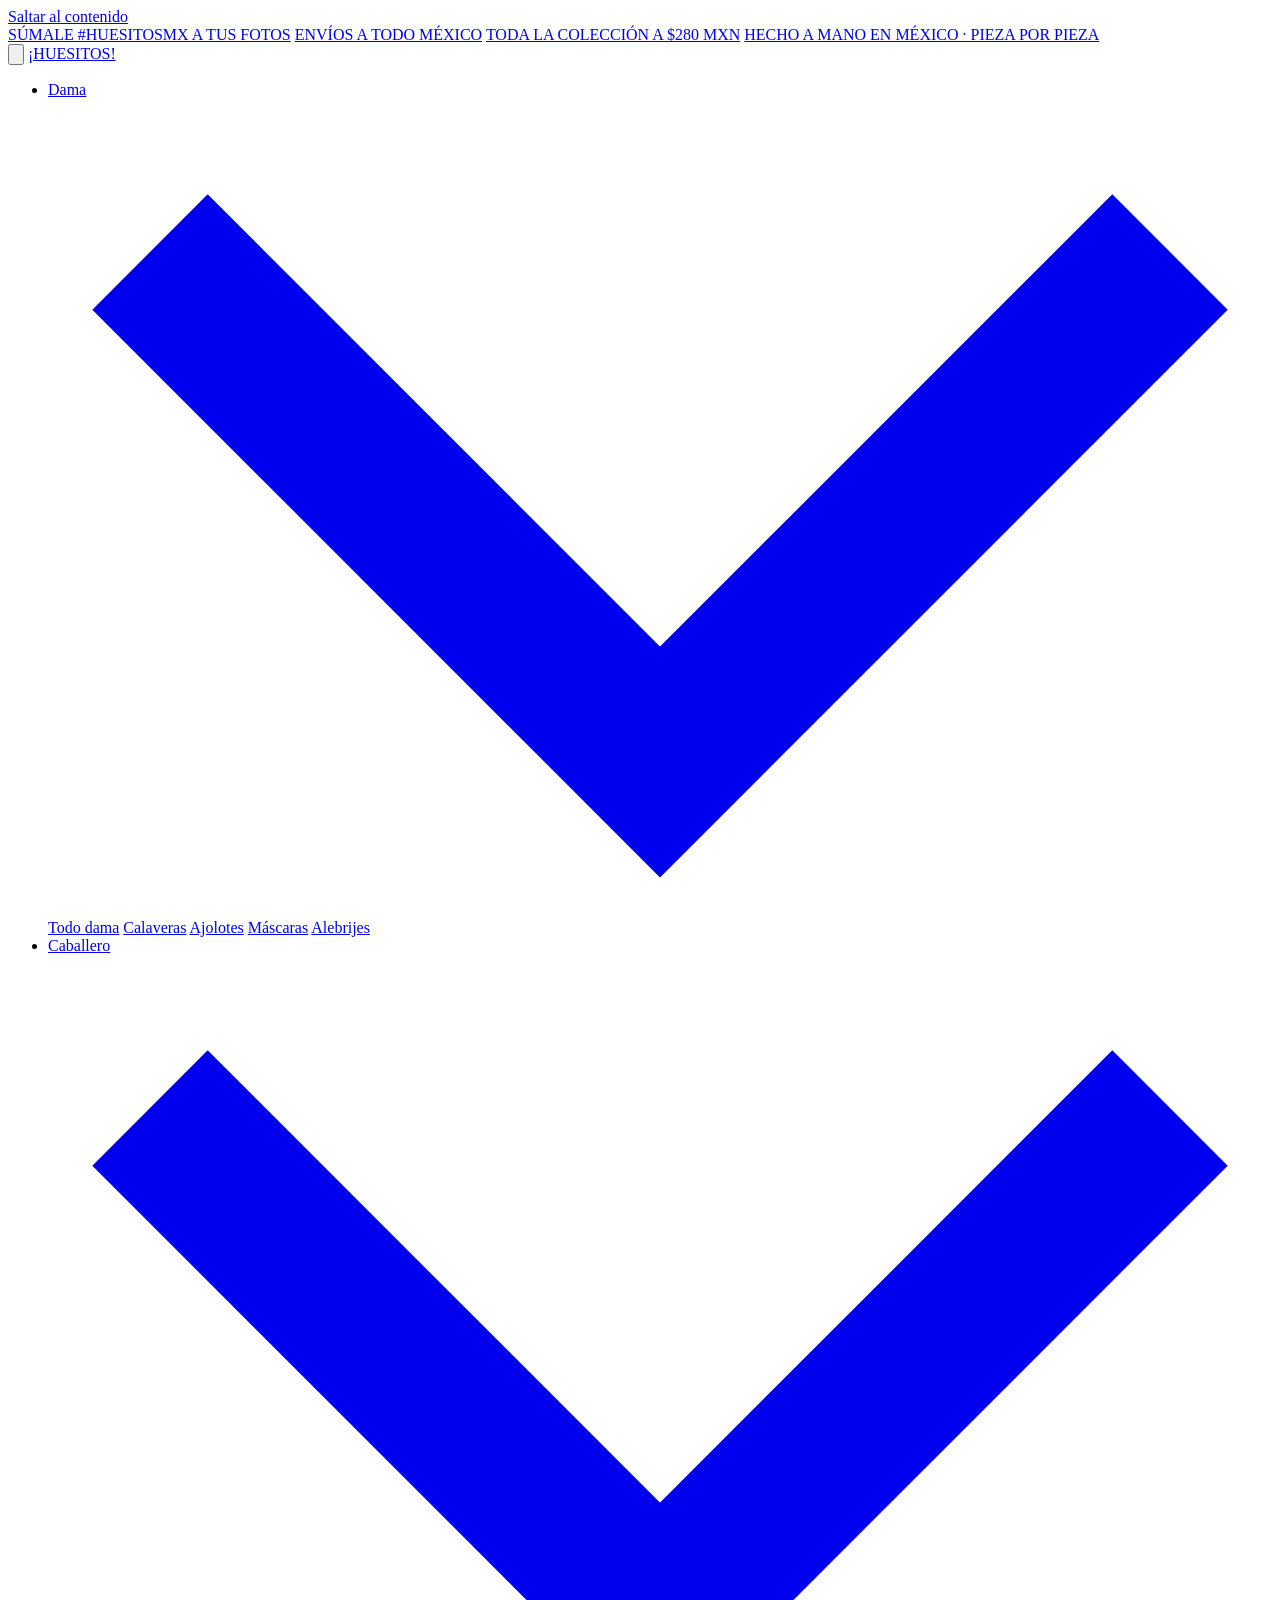
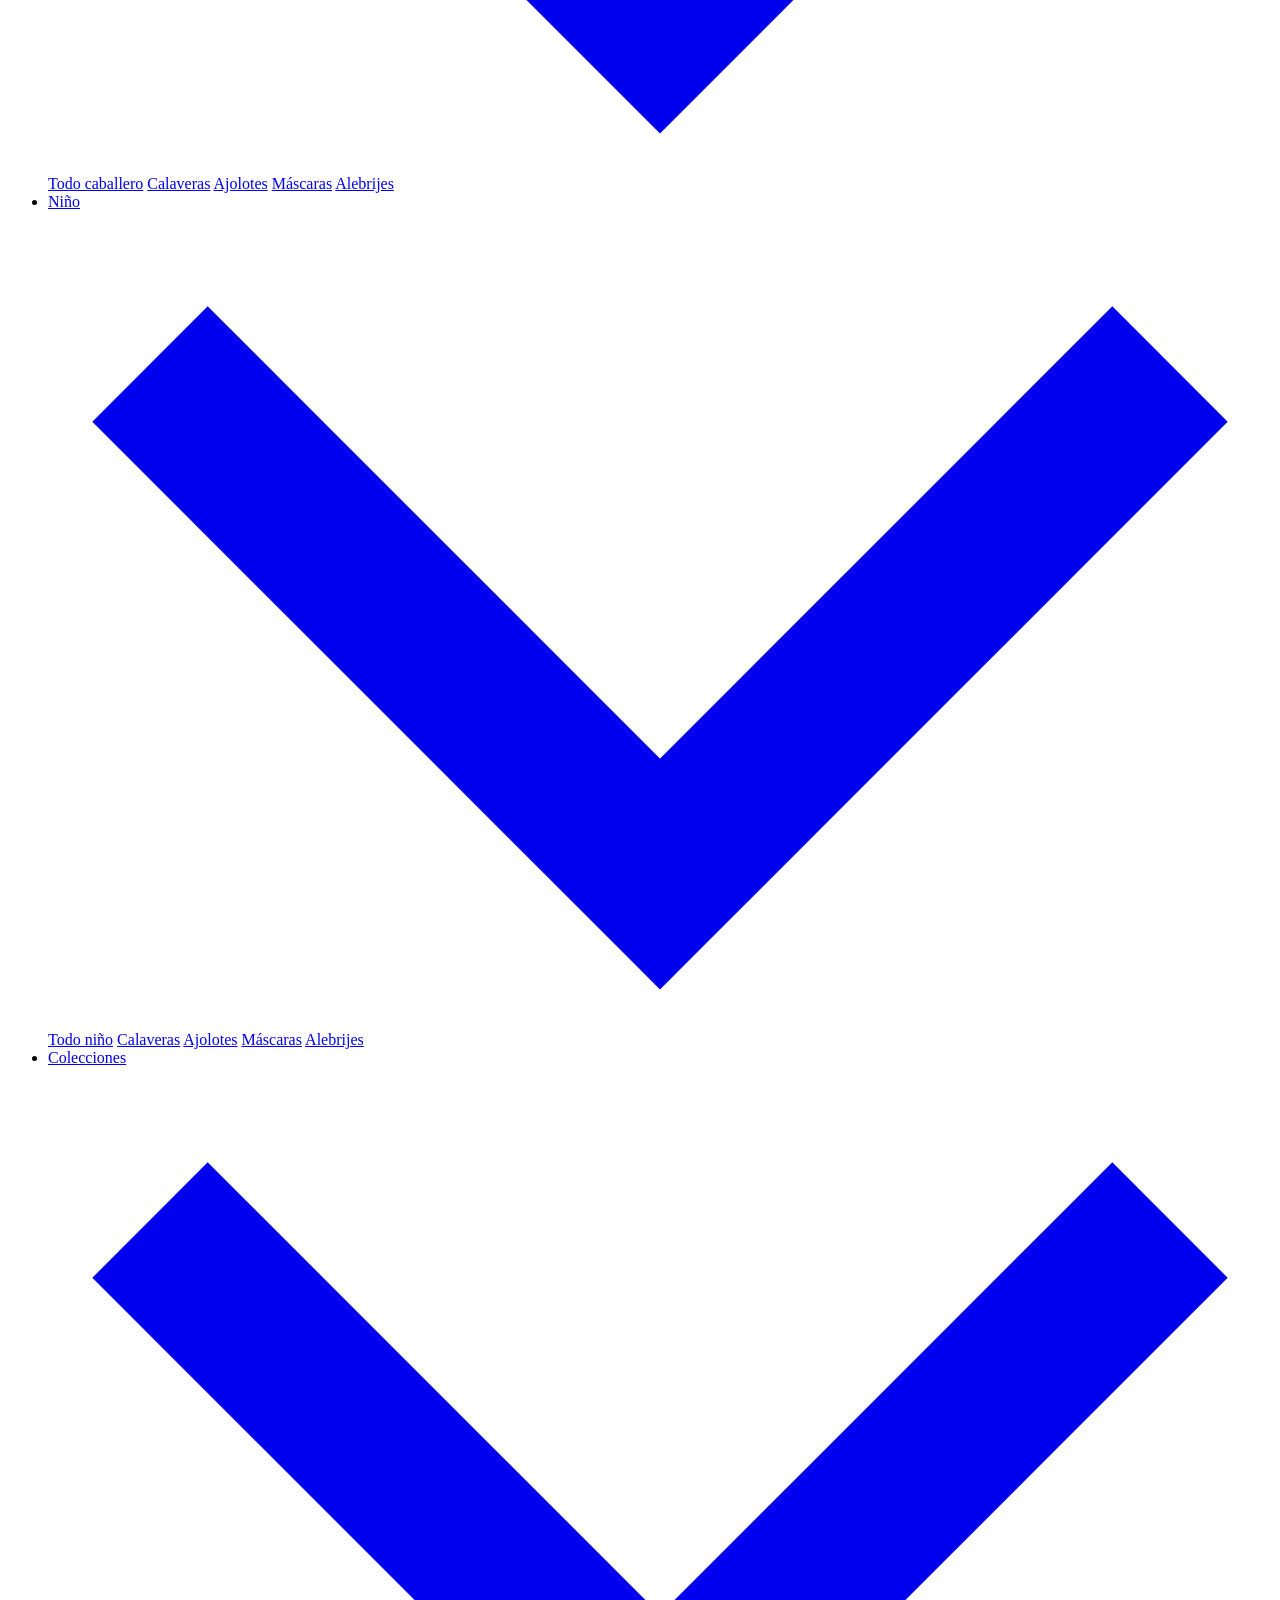
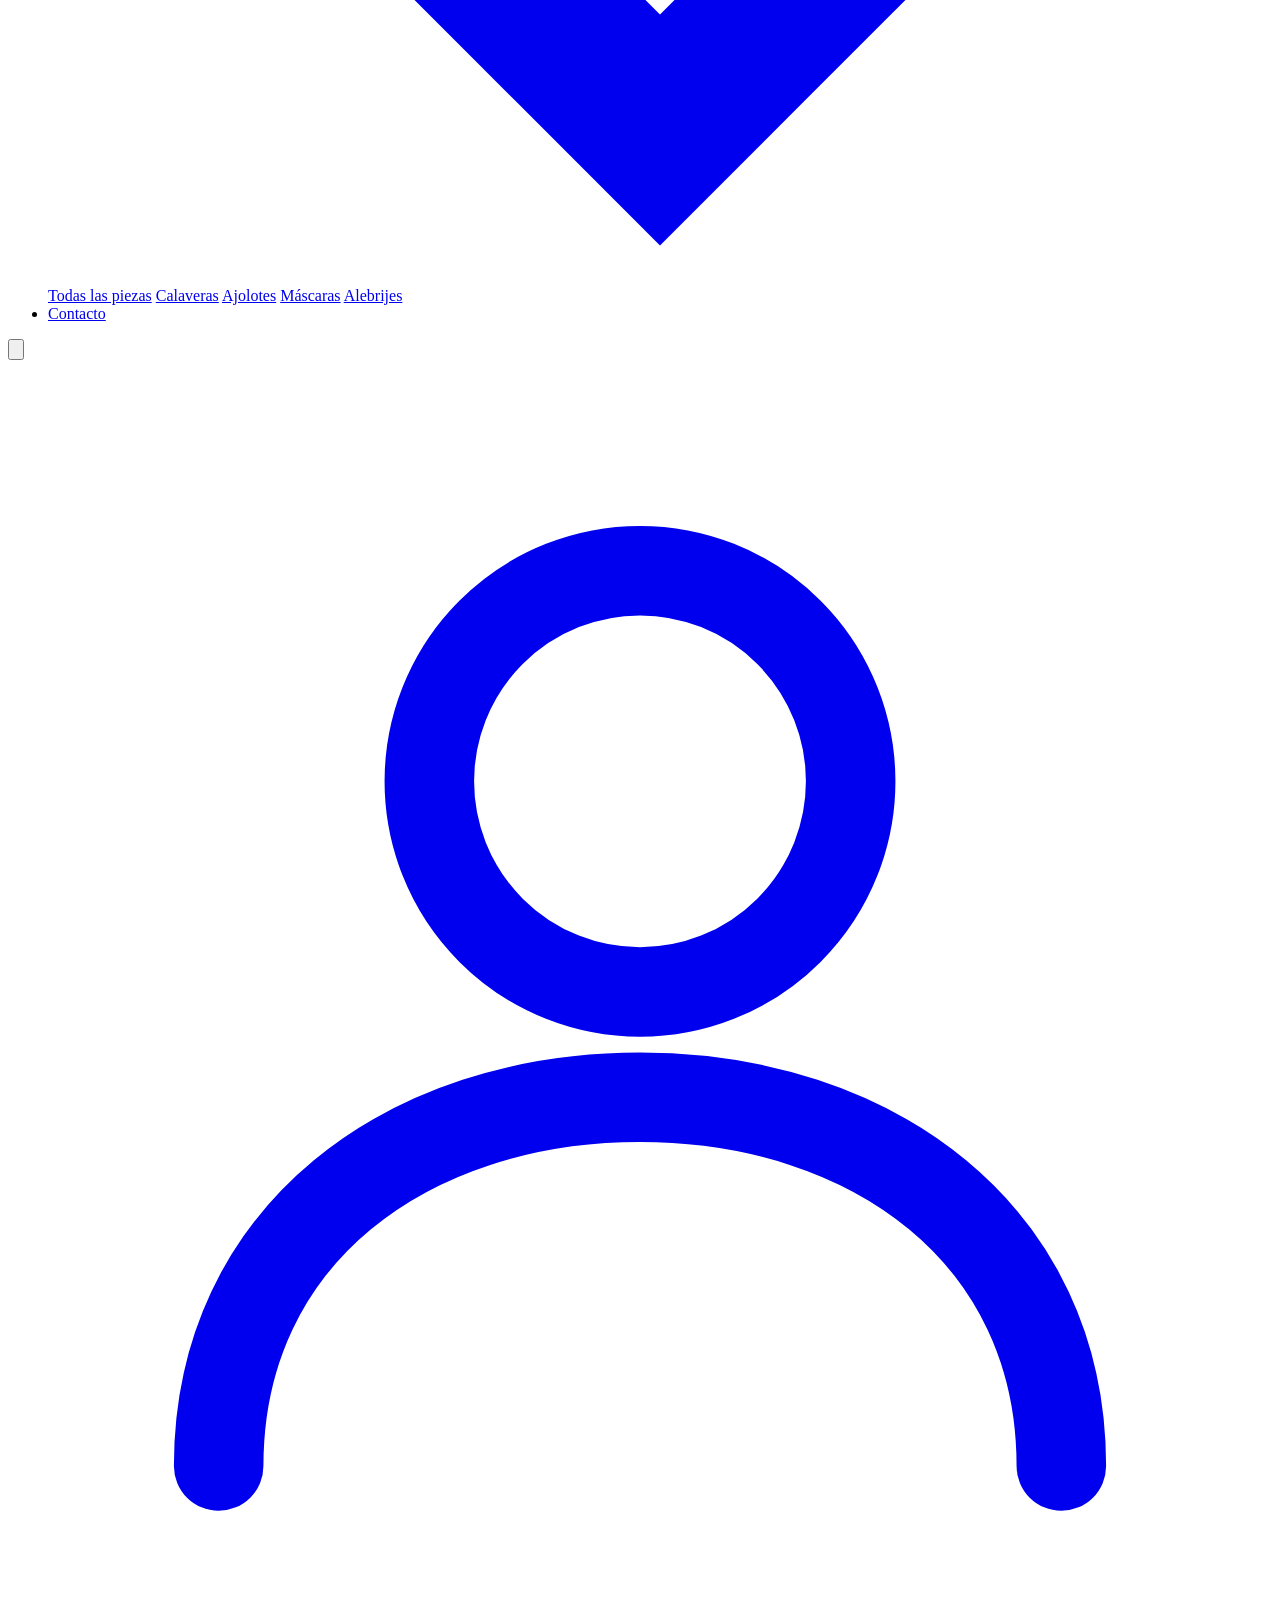
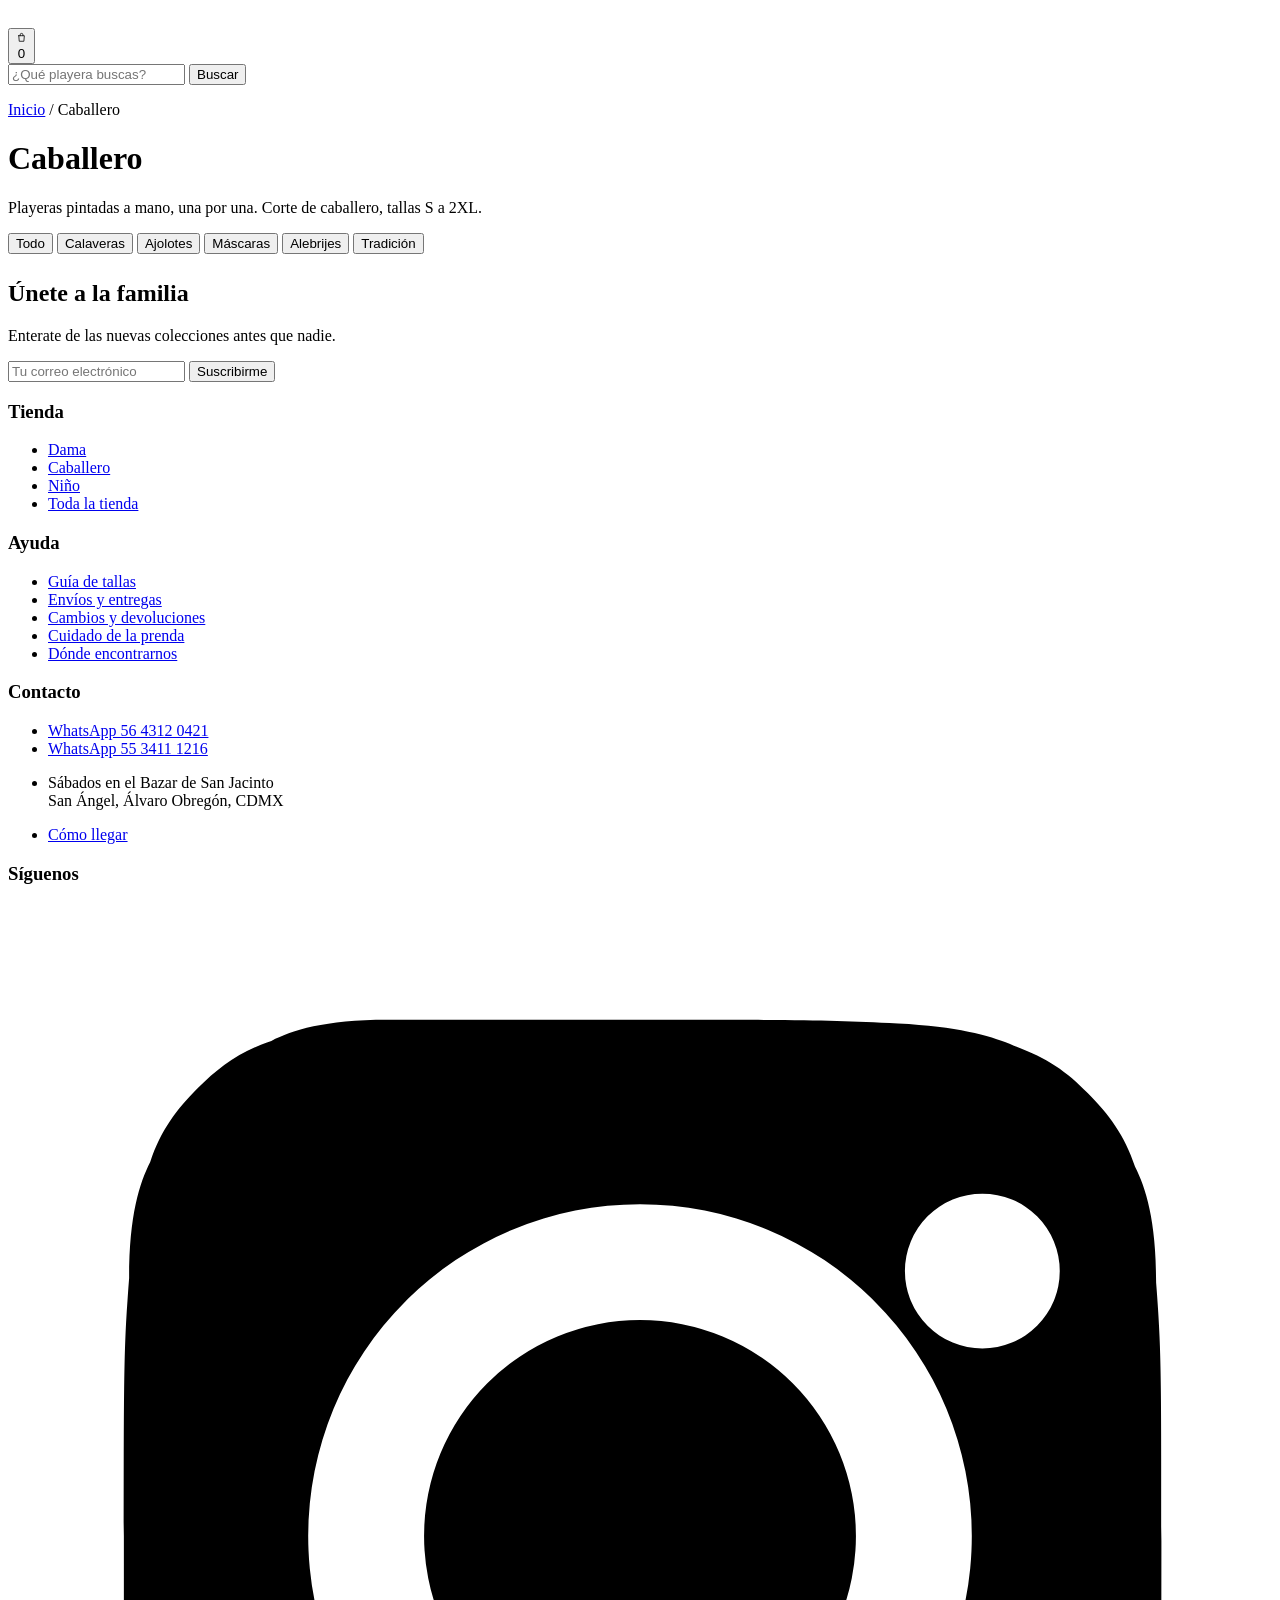
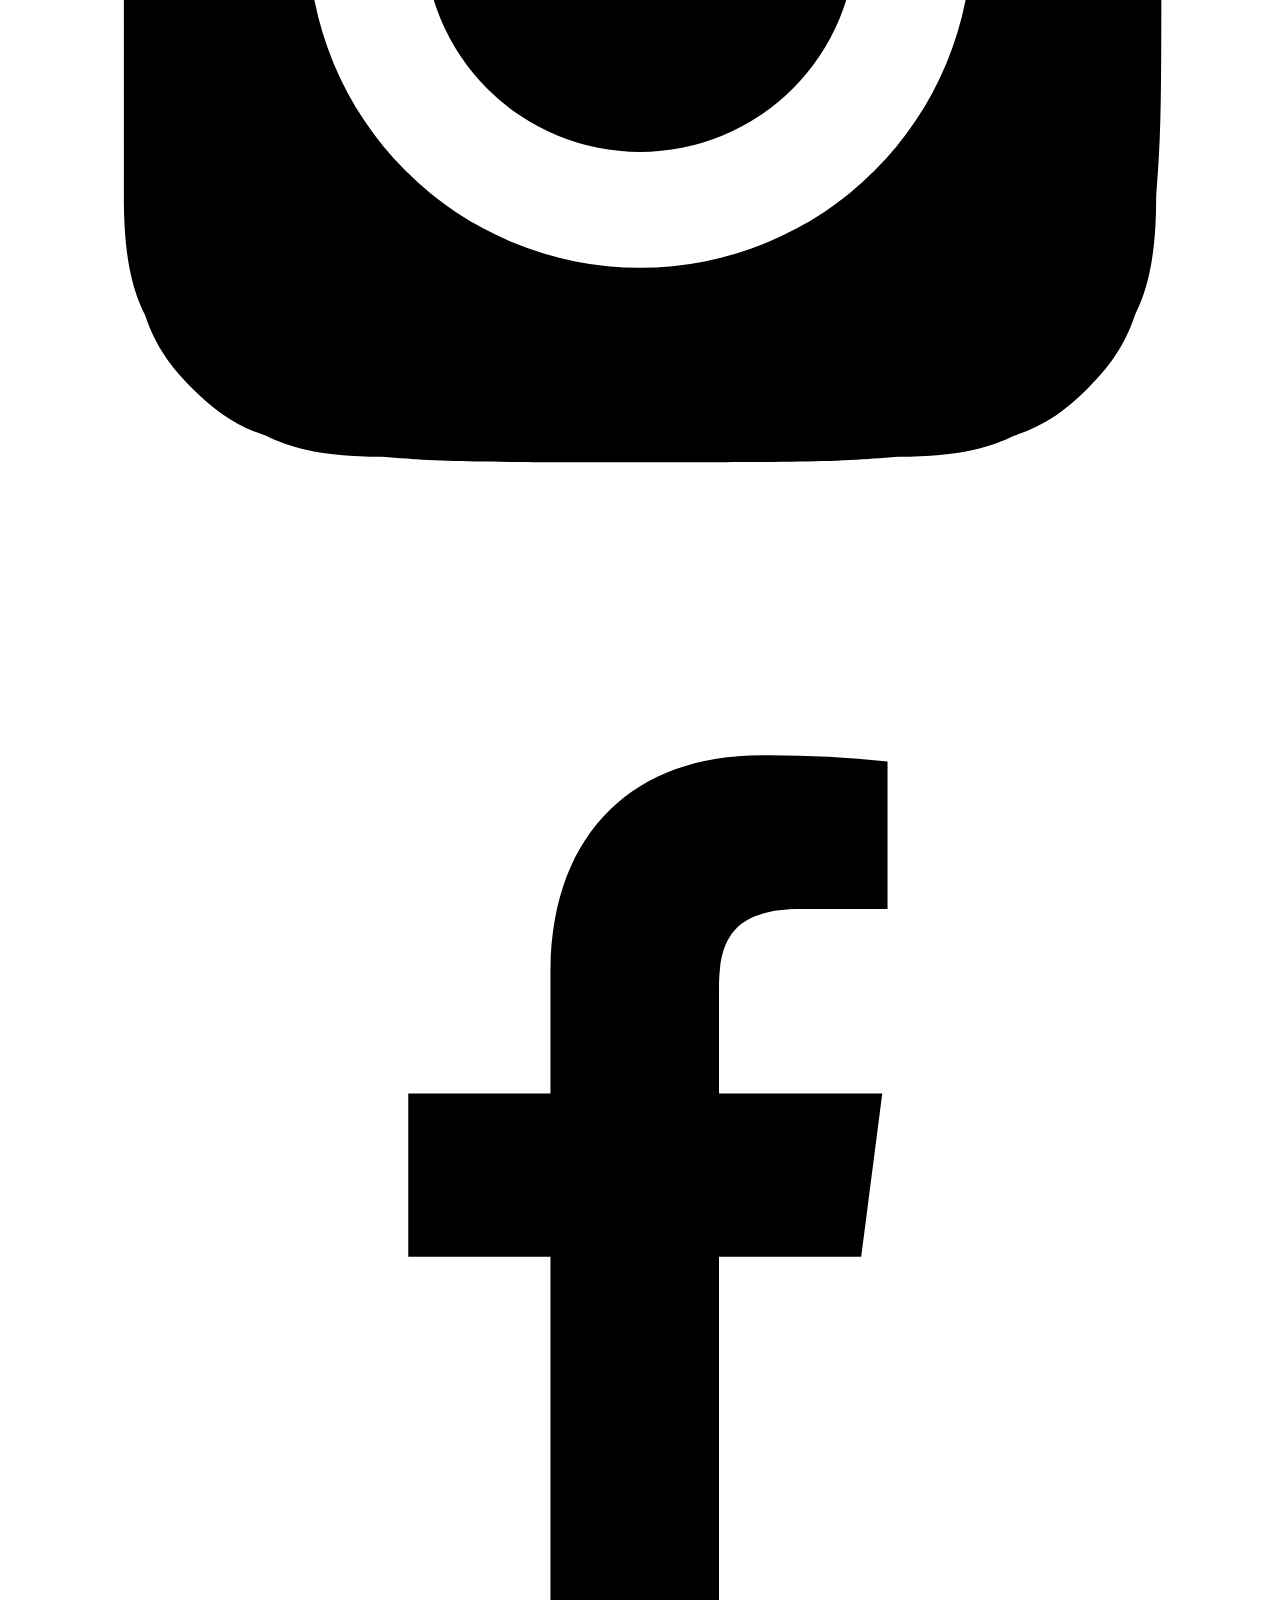
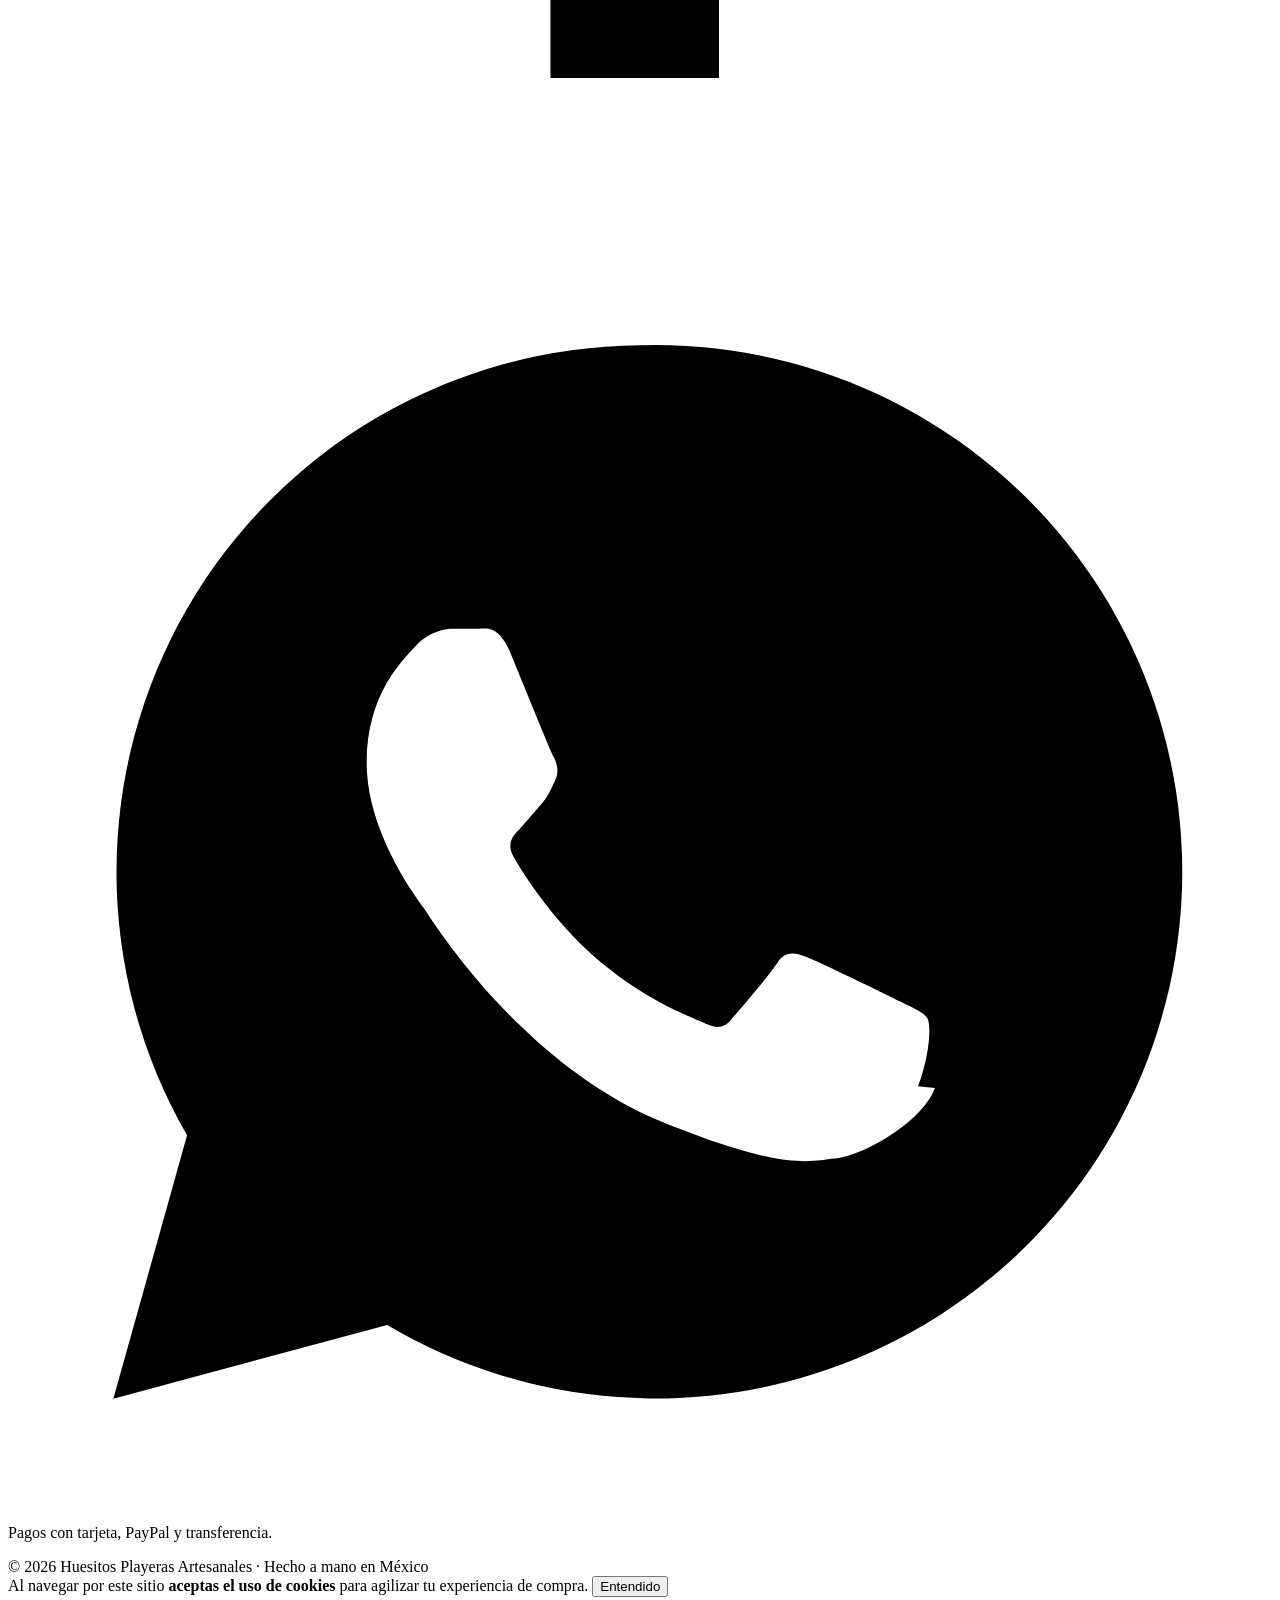
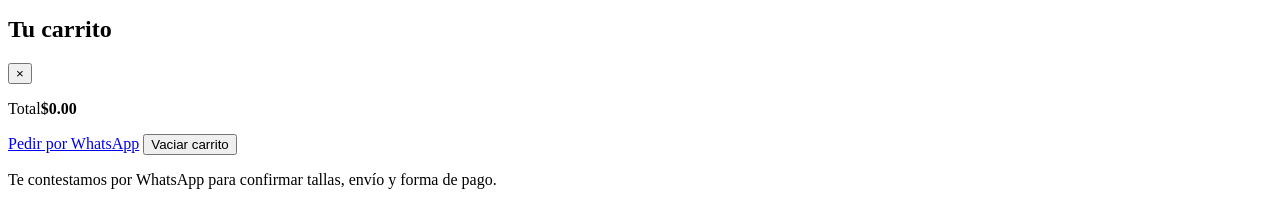
==== caballero.html @ 52241bb6 "Add files via upload" ====
<!DOCTYPE html>
<html lang="es">
<head>
<meta charset="utf-8">
<meta name="viewport" content="width=device-width, initial-scale=1">
<title>Caballero · Huesitos</title>
<meta name="description" content="Playeras artesanales Huesitos para caballero: calaveras, ajolotes, máscaras, alebrijes y tradición mexicana. Hechas a mano, todas a $280.">
<!-- ===================================================================
     OJO: "huesitos.mx" es un dominio de ejemplo. Al publicar el sitio,
     reemplaza huesitos.mx por tu dominio real en las 6 lineas de abajo
     (canonical, og:url y las dos og:image / twitter:image).
     Sin URL absoluta correcta, WhatsApp y Facebook no muestran la
     vista previa al compartir el enlace.
     =================================================================== -->
<link rel="icon" href="assets/favicon.svg" type="image/svg+xml">
<link rel="apple-touch-icon" href="assets/favicon.svg">
<meta name="theme-color" content="#e6007e">
<link rel="canonical" href="https://huesitos.mx/caballero.html">

<meta property="og:type" content="website">
<meta property="og:site_name" content="Huesitos Playeras Artesanales">
<meta property="og:locale" content="es_MX">
<meta property="og:title" content="Caballero | Huesitos">
<meta property="og:description" content="Playeras artesanales de corte caballero. Calaveras, ajolotes, máscaras, alebrijes y tradición mexicana a $280.">
<meta property="og:url" content="https://huesitos.mx/caballero.html">
<meta property="og:image" content="https://huesitos.mx/assets/og.jpg">
<meta property="og:image:width" content="1200">
<meta property="og:image:height" content="630">
<meta property="og:image:alt" content="Playeras artesanales Huesitos">

<meta name="twitter:card" content="summary_large_image">
<meta name="twitter:title" content="Caballero | Huesitos">
<meta name="twitter:description" content="Playeras artesanales de corte caballero. Calaveras, ajolotes, máscaras, alebrijes y tradición mexicana a $280.">
<meta name="twitter:image" content="https://huesitos.mx/assets/og.jpg">

<link rel="preconnect" href="https://fonts.googleapis.com">
<link rel="preconnect" href="https://fonts.gstatic.com" crossorigin>
<link href="https://fonts.googleapis.com/css2?family=Jost:wght@200;300;400;500&family=Titan+One&display=swap" rel="stylesheet">
<link rel="stylesheet" href="styles.css">
</head>
<body>
<a class="saltar" href="#contenido">Saltar al contenido</a>


<!-- ============ SÍMBOLOS SVG ============ -->
<svg width="0" height="0" style="position:absolute" aria-hidden="true">
  <symbol id="tee" viewBox="0 0 300 340">
    <path fill="currentColor" d="M112 18 L58 40 L8 96 L54 142 L74 122 V332 H226 V122 L246 142 L292 96 L242 40 L188 18 C182 46 118 46 112 18 Z"/>
    <path fill="none" stroke="rgba(0,0,0,.22)" stroke-width="2.5" d="M112 18 C118 46 182 46 188 18"/>
    <g transform="translate(150 198) scale(.6)" fill="none" stroke="var(--motivo,#ffffff)" stroke-width="5" stroke-linejoin="round">
      <path d="M0,-95 C52,-95 88,-58 88,-12 C88,16 76,36 60,50 C56,68 46,82 28,88 L-28,88 C-46,82 -56,68 -60,50 C-76,36 -88,16 -88,-12 C-88,-58 -52,-95 0,-95 Z"/>
      <ellipse cx="-36" cy="-16" rx="24" ry="27"/>
      <ellipse cx="36" cy="-16" rx="24" ry="27"/>
      <path d="M0,10 L-11,30 L0,38 L11,30 Z"/>
      <path d="M-34,58 H34 M-20,58 V76 M0,58 V78 M20,58 V76"/>
      <path d="M-58,-52 Q0,-72 58,-52"/>
      <circle cx="0" cy="-62" r="9"/>
      <circle cx="-36" cy="-16" r="10" fill="var(--motivo,#ffffff)" stroke="none"/>
      <circle cx="36" cy="-16" r="10" fill="var(--motivo,#ffffff)" stroke="none"/>
      <circle cx="-62" cy="24" r="6"/>
      <circle cx="62" cy="24" r="6"/>
    </g>
  </symbol>
</svg>

<!-- ============ MARQUESINA ============ -->
<div class="avisos">
  <div class="avisos__pista" id="pista-avisos">
    <a href="https://www.instagram.com/playeras.huesitos/" target="_blank" rel="noopener">SÚMALE #HUESITOSMX A TUS FOTOS</a>
    <a href="index.html#ayuda">ENVÍOS A TODO MÉXICO</a>
    <a href="tienda.html">TODA LA COLECCIÓN A $280 MXN</a>
    <a href="index.html#nosotros">HECHO A MANO EN MÉXICO · PIEZA POR PIEZA</a>
  </div>
</div>

<!-- ============ ENCABEZADO ============ -->
<header class="cabecera" id="cabecera">
  <div class="cabecera__fila">

    <button class="icono hamburguesa" id="btn-menu" aria-label="Abrir menú" aria-expanded="false">
      <svg viewBox="0 0 24 24" fill="none" stroke="currentColor" stroke-width="1.8" stroke-linecap="round">
        <path d="M3 6h18M3 12h18M3 18h18"/>
      </svg>
    </button>

    <a class="logo" href="index.html"><span>¡HUESITOS!</span></a>

    <nav class="nav" id="nav" aria-label="Principal">
      <ul class="nav__lista">

        <li class="nav__item">
          <a class="nav__enlace" href="dama.html">Dama
            <svg class="nav__flecha" viewBox="0 0 12 8" fill="none" stroke="currentColor" stroke-width="1.6"><path d="M1 1.5 6 6.5 11 1.5"/></svg>
          </a>
          <div class="desplegable">
            <a href="dama.html">Todo dama</a>
            <a href="dama.html#calaveras">Calaveras</a>
            <a href="dama.html#ajolotes">Ajolotes</a>
            <a href="dama.html#mascaras">Máscaras</a>
            <a href="dama.html#alebrijes">Alebrijes</a>
          </div>
        </li>

        <li class="nav__item">
          <a class="nav__enlace activo" href="caballero.html">Caballero
            <svg class="nav__flecha" viewBox="0 0 12 8" fill="none" stroke="currentColor" stroke-width="1.6"><path d="M1 1.5 6 6.5 11 1.5"/></svg>
          </a>
          <div class="desplegable">
            <a href="caballero.html">Todo caballero</a>
            <a href="caballero.html#calaveras">Calaveras</a>
            <a href="caballero.html#ajolotes">Ajolotes</a>
            <a href="caballero.html#mascaras">Máscaras</a>
            <a href="caballero.html#alebrijes">Alebrijes</a>
          </div>
        </li>

        <li class="nav__item">
          <a class="nav__enlace" href="nino.html">Niño
            <svg class="nav__flecha" viewBox="0 0 12 8" fill="none" stroke="currentColor" stroke-width="1.6"><path d="M1 1.5 6 6.5 11 1.5"/></svg>
          </a>
          <div class="desplegable">
            <a href="nino.html">Todo niño</a>
            <a href="nino.html#calaveras">Calaveras</a>
            <a href="nino.html#ajolotes">Ajolotes</a>
            <a href="nino.html#mascaras">Máscaras</a>
            <a href="nino.html#alebrijes">Alebrijes</a>
          </div>
        </li>

        <li class="nav__item">
          <a class="nav__enlace" href="index.html#colecciones">Colecciones
            <svg class="nav__flecha" viewBox="0 0 12 8" fill="none" stroke="currentColor" stroke-width="1.6"><path d="M1 1.5 6 6.5 11 1.5"/></svg>
          </a>
          <div class="desplegable">
            <a href="tienda.html">Todas las piezas</a>
            <a href="index.html#calaveras">Calaveras</a>
            <a href="index.html#ajolotes">Ajolotes</a>
            <a href="index.html#mascaras">Máscaras</a>
            <a href="index.html#alebrijes">Alebrijes</a>
          </div>
        </li>

        <li class="nav__item">
          <a class="nav__enlace" href="index.html#nosotros">Contacto</a>
        </li>

      </ul>

    </nav>

    <div class="utilidades">
      <button class="icono" id="btn-buscar" aria-label="Buscar" aria-expanded="false">
        <svg viewBox="0 0 24 24" fill="none" stroke="currentColor" stroke-width="1.7" stroke-linecap="round">
          <circle cx="11" cy="11" r="7"/><path d="M16.5 16.5 21 21"/>
        </svg>
      </button>
      <a class="icono" href="index.html#nosotros" aria-label="Contacto y atención">
        <svg viewBox="0 0 24 24" fill="none" stroke="currentColor" stroke-width="1.7" stroke-linecap="round">
          <circle cx="12" cy="8" r="4"/><path d="M4 21c0-4.4 3.6-7 8-7s8 2.6 8 7"/>
        </svg>
      </a>
      <button class="icono" id="btn-carrito" aria-label="Carrito">
        <svg viewBox="0 0 24 24" fill="none" stroke="currentColor" stroke-width="1.7" stroke-linecap="round" stroke-linejoin="round">
          <path d="M6 8h12l-1 12H7L6 8Z"/><path d="M9 8V6a3 3 0 0 1 6 0v2"/>
        </svg>
        <span class="contador" id="contador-carrito">0</span>
      </button>
    </div>

  </div>

  <div class="buscador" id="caja-buscar">
    <form onsubmit="return false">
      <input type="search" placeholder="¿Qué playera buscas?" aria-label="Buscar productos">
      <button class="boton boton--linea" type="submit">Buscar</button>
    </form>
    <div class="resultados" id="resultados" aria-live="polite" aria-atomic="false"></div>
  </div>
</header>
<span id="contenido" tabindex="-1"></span>
<noscript>
  <p class="aviso-js">
    Tu navegador tiene JavaScript desactivado, así que el catálogo no puede mostrarse.
    Actívalo para ver las piezas y los precios, o escríbenos por WhatsApp al
    <a href="https://wa.me/525643120421">56 4312 0421</a> y te mandamos las fotos.
    Todas nuestras playeras cuestan $280.
  </p>
</noscript>


<!-- ============ CABECERA DE CATEGORÍA ============ -->
<div class="encabezado-cat">
  <p class="migas"><a href="index.html">Inicio</a> / Caballero</p>
  <h1>Caballero</h1>
  <p>Playeras pintadas a mano, una por una. Corte de caballero, tallas S a 2XL.</p>
</div>

<div class="pestanas" role="tablist" aria-label="Filtrar colección">
  <button class="pestana pestana-cat" role="tab" aria-selected="true"  data-coleccion="todo">Todo</button>
  <button class="pestana pestana-cat" role="tab" aria-selected="false" data-coleccion="calaveras">Calaveras</button>
  <button class="pestana pestana-cat" role="tab" aria-selected="false" data-coleccion="ajolotes">Ajolotes</button>
  <button class="pestana pestana-cat" role="tab" aria-selected="false" data-coleccion="mascaras">Máscaras</button>
  <button class="pestana pestana-cat" role="tab" aria-selected="false" data-coleccion="alebrijes">Alebrijes</button>
  <button class="pestana pestana-cat" role="tab" aria-selected="false" data-coleccion="tradicion">Tradición</button>
</div>

<p class="migas centrado" id="cuenta-productos" style="margin:26px 0 0"></p>

<div class="rejilla" id="rejilla-categoria" data-seccion="caballero"></div>

<!-- ============ PIE ============ -->
<footer class="pie">

  <div class="pie__boletin">
    <h2>Únete a la familia</h2>
    <p>Enterate de las nuevas colecciones antes que nadie.</p>
    <form onsubmit="return false">
      <input type="email" placeholder="Tu correo electrónico" aria-label="Tu correo electrónico" required>
      <button class="boton" type="submit">Suscribirme</button>
    </form>
  </div>

  <div class="pie__columnas">
    <div>
      <h3>Tienda</h3>
      <ul>
        <li><a href="dama.html">Dama</a></li>
        <li><a href="caballero.html">Caballero</a></li>
        <li><a href="nino.html">Niño</a></li>
        <li><a href="tienda.html">Toda la tienda</a></li>
      </ul>
    </div>
    <div>
      <h3>Ayuda</h3>
      <ul>
        <li><a href="index.html#ayuda">Guía de tallas</a></li>
        <li><a href="index.html#ayuda">Envíos y entregas</a></li>
        <li><a href="index.html#ayuda">Cambios y devoluciones</a></li>
        <li><a href="index.html#ayuda">Cuidado de la prenda</a></li>
        <li><a href="index.html#donde">Dónde encontrarnos</a></li>
      </ul>
    </div>
    <div>
      <h3>Contacto</h3>
      <ul>
        <li><a href="https://wa.me/525643120421" target="_blank" rel="noopener">WhatsApp 56 4312 0421</a></li>
        <li><a href="https://wa.me/525534111216" target="_blank" rel="noopener">WhatsApp 55 3411 1216</a></li>
        <li><p>Sábados en el Bazar de San Jacinto<br>San Ángel, Álvaro Obregón, CDMX</p></li>
        <li><a href="https://www.google.com/maps/search/?api=1&amp;query=Bazar%20S%C3%A1bado%2C%20Plaza%20San%20Jacinto%2C%20San%20%C3%81ngel%2C%20%C3%81lvaro%20Obreg%C3%B3n%2C%20CDMX" target="_blank" rel="noopener">Cómo llegar</a></li>
      </ul>
    </div>
    <div>
      <h3>Síguenos</h3>
      <div class="redes">
        <a href="https://www.instagram.com/playeras.huesitos/" target="_blank" rel="noopener" aria-label="Instagram">
          <svg viewBox="0 0 24 24"><path d="M12 2.2c3.2 0 3.6 0 4.9.07 1.2.06 1.8.25 2.2.42.6.22 1 .48 1.4.9.4.4.7.8.9 1.4.2.4.4 1 .4 2.2.1 1.3.1 1.7.1 4.9s0 3.6-.1 4.9c0 1.2-.2 1.8-.4 2.2-.2.6-.5 1-.9 1.4-.4.4-.8.7-1.4.9-.4.2-1 .4-2.2.4-1.3.1-1.7.1-4.9.1s-3.6 0-4.9-.1c-1.2 0-1.8-.2-2.2-.4-.6-.2-1-.5-1.4-.9-.4-.4-.7-.8-.9-1.4-.2-.4-.4-1-.4-2.2C2.2 15.6 2.2 15.2 2.2 12s0-3.6.1-4.9c0-1.2.2-1.8.4-2.2.2-.6.5-1 .9-1.4.4-.4.8-.7 1.4-.9.4-.2 1-.4 2.2-.4C8.4 2.2 8.8 2.2 12 2.2Zm0 3.5A6.3 6.3 0 1 0 18.3 12 6.3 6.3 0 0 0 12 5.7Zm0 10.4A4.1 4.1 0 1 1 16.1 12 4.1 4.1 0 0 1 12 16.1Zm6.5-10.6a1.47 1.47 0 1 0 1.47 1.47A1.47 1.47 0 0 0 18.5 5.5Z"/></svg>
        </a>
        <a href="https://www.facebook.com/search/top?q=huesitos%20playeras%20artesanales" target="_blank" rel="noopener" aria-label="Facebook">
          <svg viewBox="0 0 24 24"><path d="M13.5 21v-8h2.7l.4-3.1h-3.1V7.9c0-.9.25-1.5 1.55-1.5H16.7V3.6a21 21 0 0 0-2.4-.12c-2.4 0-4 1.46-4 4.14V9.9H7.6V13h2.7v8Z"/></svg>
        </a>
        <a href="https://wa.me/525643120421" target="_blank" rel="noopener" aria-label="WhatsApp">
          <svg viewBox="0 0 24 24"><path d="M12 2a10 10 0 0 0-8.6 15L2 22l5.2-1.4A10 10 0 1 0 12 2Zm5.6 14.1c-.24.66-1.4 1.3-1.9 1.34-.5.05-.96.24-3.24-.68-2.73-1.1-4.44-3.9-4.57-4.08-.13-.18-1.08-1.44-1.08-2.75 0-1.3.68-1.95.93-2.22.24-.26.53-.33.7-.33h.5c.16 0 .38-.06.6.46.22.53.75 1.84.82 1.97.07.13.11.29.02.47-.09.18-.13.29-.26.44l-.4.46c-.13.13-.27.28-.11.55.15.26.68 1.12 1.46 1.82 1 .89 1.85 1.17 2.11 1.3.26.14.42.12.57-.07.16-.18.66-.77.84-1.03.17-.27.35-.22.58-.13.24.09 1.53.72 1.79.85.26.13.43.2.5.31.06.11.06.63-.18 1.29Z"/></svg>
        </a>
      </div>
      <p style="margin-top:16px">Pagos con tarjeta, PayPal y transferencia.</p>
    </div>
  </div>

  <div class="pie__legal">© 2026 Huesitos Playeras Artesanales · Hecho a mano en México</div>
</footer>

<!-- ============ COOKIES ============ -->
<div class="cookies" id="cookies">
  <span>Al navegar por este sitio <b>aceptas el uso de cookies</b> para agilizar tu experiencia de compra.</span>
  <button class="boton boton--linea" id="btn-cookies">Entendido</button>
</div>

<!-- ============ CARRITO ============ -->
<div class="carrito-fondo" id="carrito-fondo"></div>

<aside class="carrito" id="carrito" role="dialog" aria-modal="true" aria-hidden="true" aria-label="Tu carrito">
  <div class="carrito__cabeza">
    <h2>Tu carrito</h2>
    <button class="carrito__cerrar" id="carrito-cerrar" type="button" aria-label="Cerrar carrito">&times;</button>
  </div>

  <div class="carrito__lista" id="carrito-lista"></div>

  <div class="carrito__pie">
    <p class="carrito__total"><span>Total</span><b id="carrito-total">$0.00</b></p>
    <a class="boton" id="carrito-whatsapp" href="#" target="_blank" rel="noopener">Pedir por WhatsApp</a>
    <button class="boton boton--linea" id="carrito-vaciar" type="button">Vaciar carrito</button>
    <p class="carrito__nota">Te contestamos por WhatsApp para confirmar tallas, envío y forma de pago.</p>
  </div>
</aside>

<script src="script.js"></script>
</body>
</html>
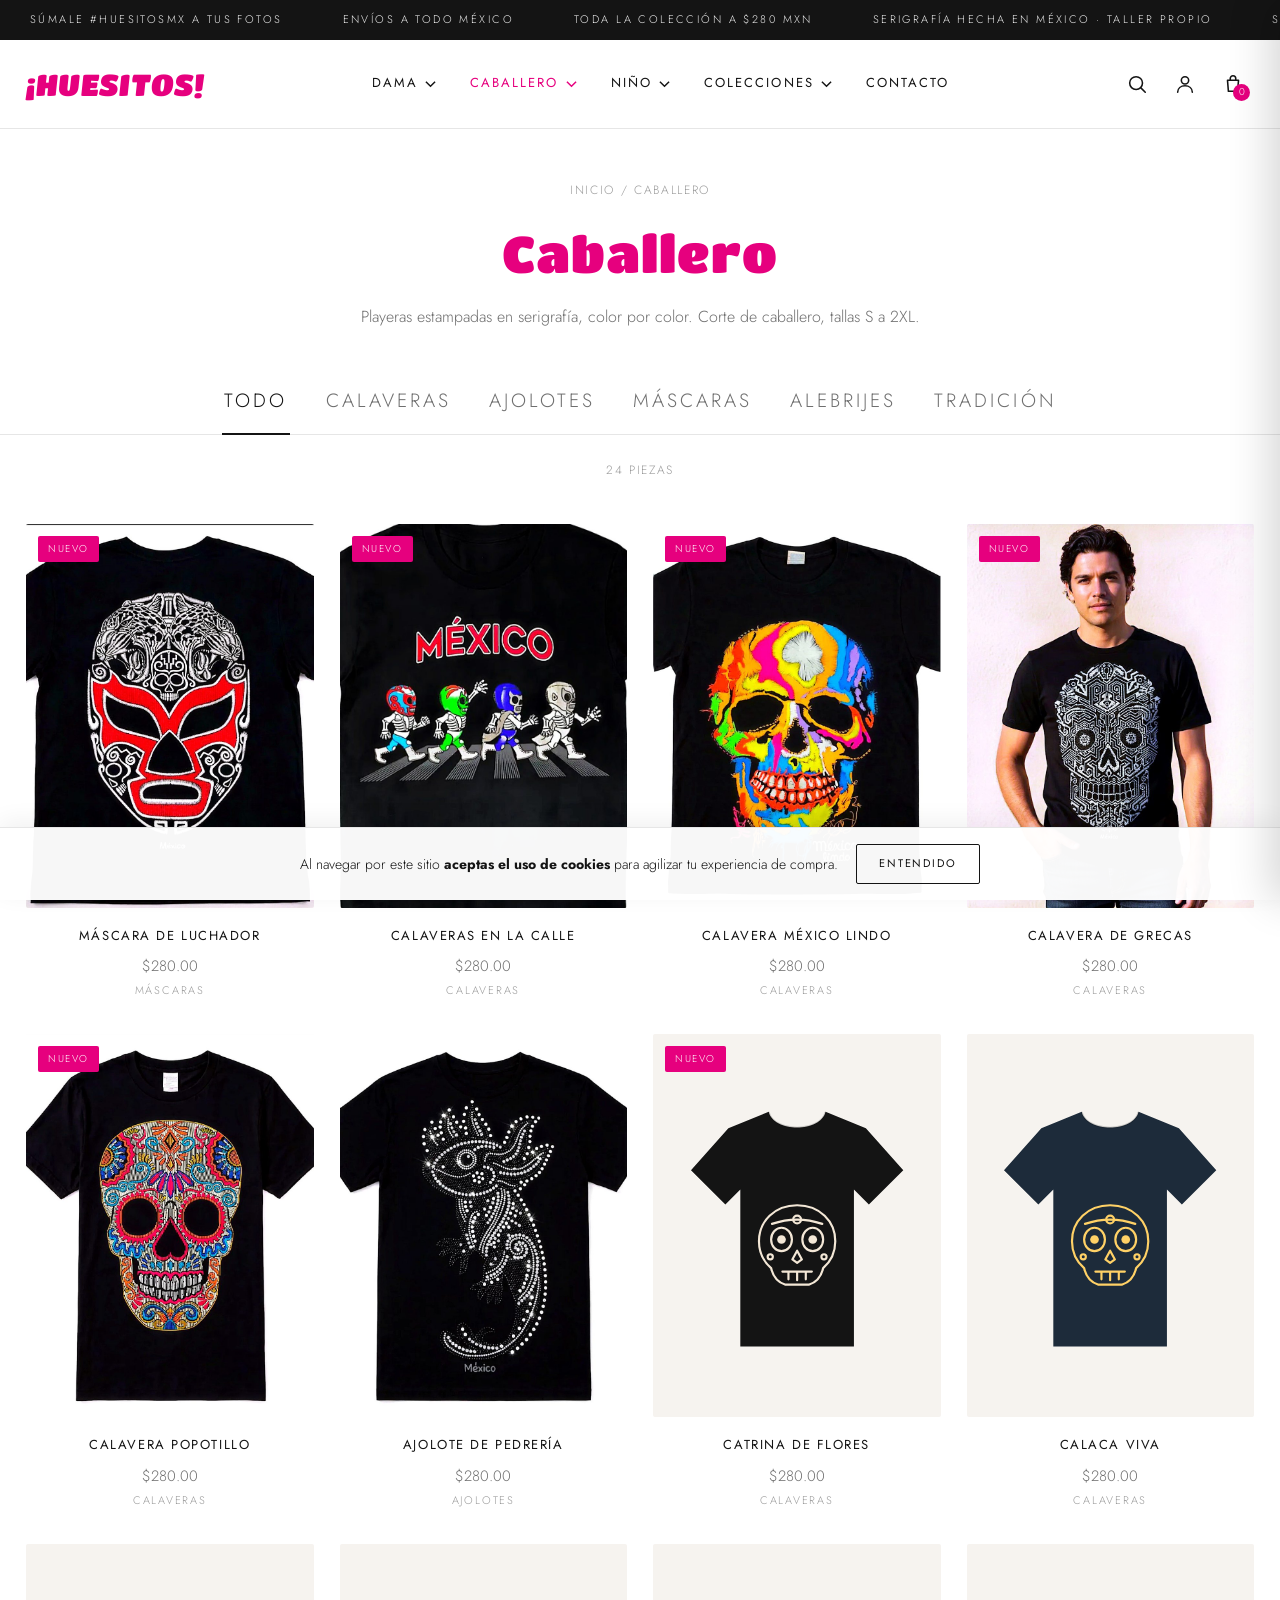
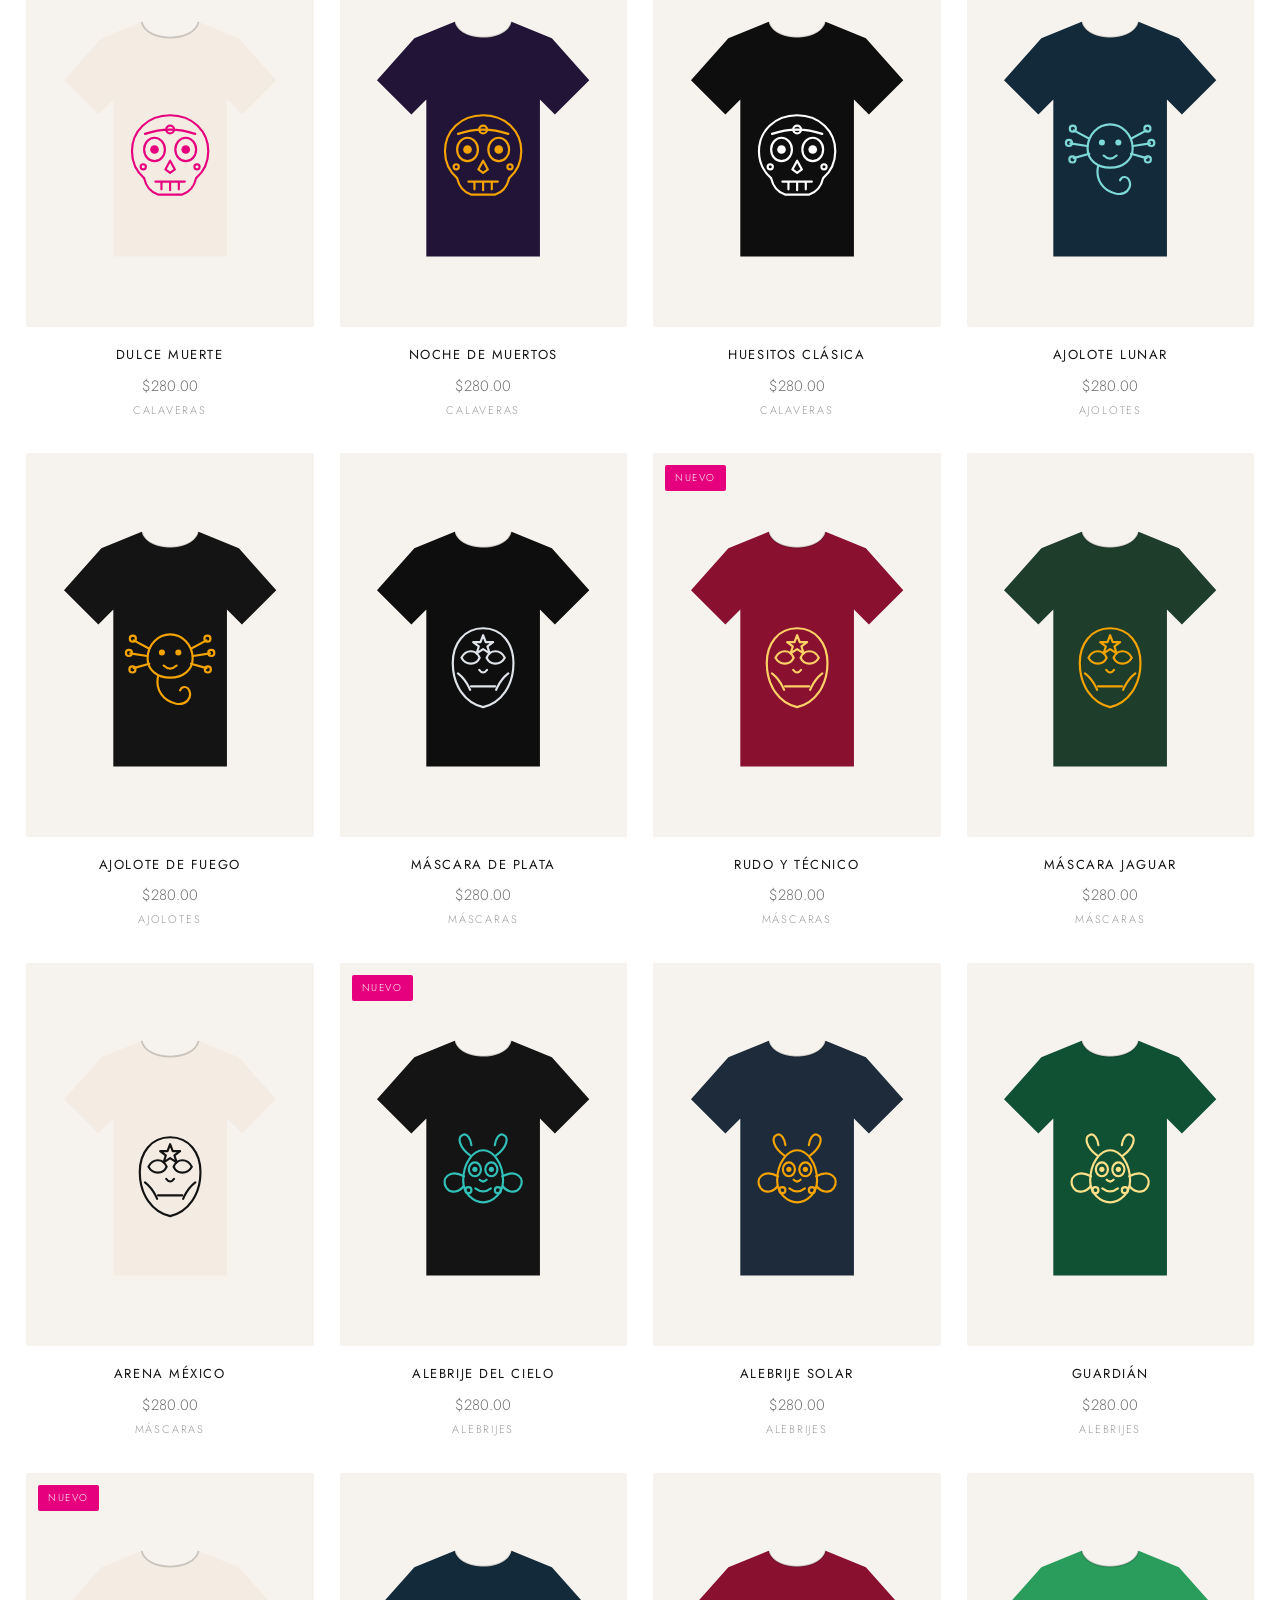
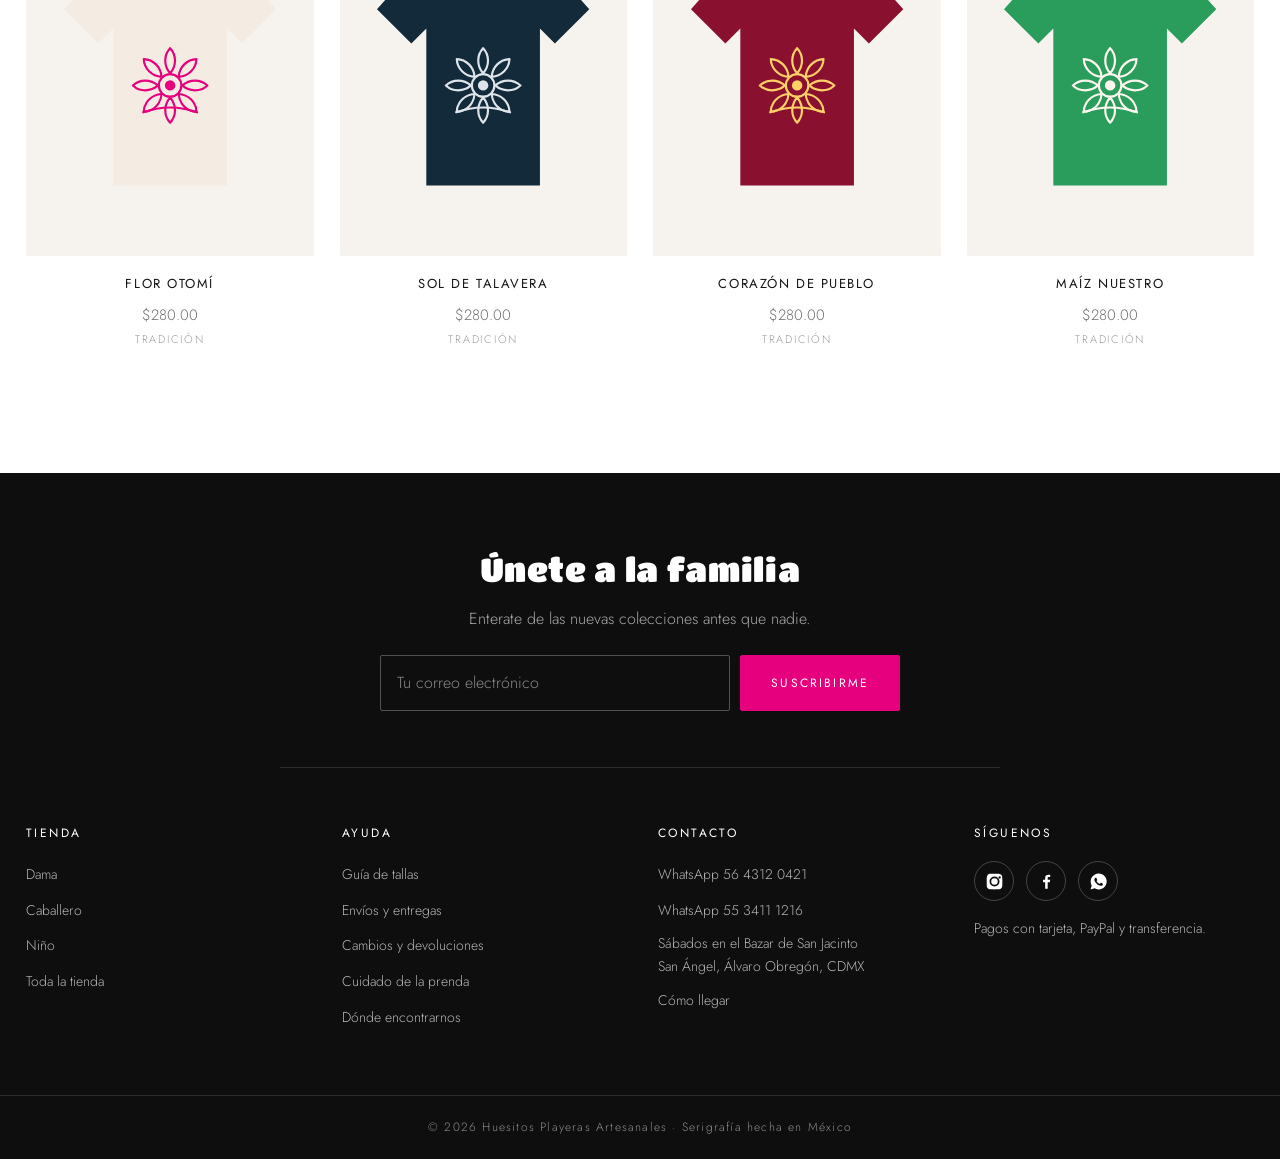
==== commit f9d95c82: "Cambiar todo el sitio de "pintado a mano" a serigrafía En ningún lado se dice ya que la playera esté" ====
--- a/caballero.html
+++ b/caballero.html
@@ -4,7 +4,7 @@
 <meta charset="utf-8">
 <meta name="viewport" content="width=device-width, initial-scale=1">
 <title>Caballero · Huesitos</title>
-<meta name="description" content="Playeras artesanales Huesitos para caballero: calaveras, ajolotes, máscaras, alebrijes y tradición mexicana. Hechas a mano, todas a $280.">
+<meta name="description" content="Playeras artesanales Huesitos para caballero: calaveras, ajolotes, máscaras, alebrijes y tradición mexicana. Estampadas en serigrafía, todas a $280.">
 <!-- ===================================================================
      OJO: "huesitos.mx" es un dominio de ejemplo. Al publicar el sitio,
      reemplaza huesitos.mx por tu dominio real en las 6 lineas de abajo
@@ -69,7 +69,7 @@
     <a href="https://www.instagram.com/playeras.huesitos/" target="_blank" rel="noopener">SÚMALE #HUESITOSMX A TUS FOTOS</a>
     <a href="index.html#ayuda">ENVÍOS A TODO MÉXICO</a>
     <a href="tienda.html">TODA LA COLECCIÓN A $280 MXN</a>
-    <a href="index.html#nosotros">HECHO A MANO EN MÉXICO · PIEZA POR PIEZA</a>
+    <a href="index.html#nosotros">SERIGRAFÍA HECHA EN MÉXICO · TALLER PROPIO</a>
   </div>
 </div>
 
@@ -192,7 +192,7 @@
 <div class="encabezado-cat">
   <p class="migas"><a href="index.html">Inicio</a> / Caballero</p>
   <h1>Caballero</h1>
-  <p>Playeras pintadas a mano, una por una. Corte de caballero, tallas S a 2XL.</p>
+  <p>Playeras estampadas en serigrafía, color por color. Corte de caballero, tallas S a 2XL.</p>
 </div>
 
 <div class="pestanas" role="tablist" aria-label="Filtrar colección">
@@ -266,7 +266,7 @@
     </div>
   </div>
 
-  <div class="pie__legal">© 2026 Huesitos Playeras Artesanales · Hecho a mano en México</div>
+  <div class="pie__legal">© 2026 Huesitos Playeras Artesanales · Serigrafía hecha en México</div>
 </footer>
 
 <!-- ============ COOKIES ============ -->
--- a/styles.css
+++ b/styles.css
@@ -0,0 +1,795 @@
+/* ==========================================================================
+   HUESITOS · Playeras Artesanales
+   Hoja de estilos unica del sitio.
+   Orden: variables > base > utilidades > marquesina > cabecera > buscador >
+          portada > secciones > rejilla y tarjetas > ficha de producto >
+          pie > cookies > carrito > responsivo
+   ========================================================================== */
+
+/* ============ VARIABLES ============ */
+:root{
+  --rosa:#e6007e;
+  --rosa-oscuro:#b80064;
+  --tinta:#141414;
+  --gris:#6f6f6f;
+  --gris-claro:#9a9a9a;
+  --linea:#e6e6e6;
+  --papel:#ffffff;
+  --hueso:#f6f3ef;
+  --negro:#0e0e0e;
+
+  --turquesa:#00a6a6;
+  --amarillo:#f5a300;
+  --verde:#2a9d5c;
+  --morado:#6a4c93;
+
+  --ancho:1680px;
+  --cabecera:88px;
+  --titulo:'Titan One', 'Jost', system-ui, sans-serif;
+  --texto:'Jost', system-ui, -apple-system, 'Segoe UI', sans-serif;
+}
+
+/* ============ BASE ============ */
+*,*::before,*::after{box-sizing:border-box}
+
+html{scroll-behavior:smooth; scroll-padding-top:calc(var(--cabecera) + 44px)}
+
+body{
+  margin:0;
+  font-family:var(--texto);
+  font-weight:300;
+  font-size:16px;
+  line-height:1.6;
+  color:var(--tinta);
+  background:var(--papel);
+  -webkit-font-smoothing:antialiased;
+}
+
+img{max-width:100%; display:block}
+a{color:inherit; text-decoration:none}
+button{font:inherit; color:inherit; cursor:pointer; border:0; background:none}
+input,select,textarea{font:inherit; color:inherit}
+
+h1,h2,h3{margin:0; font-weight:400; letter-spacing:.02em}
+
+::selection{background:var(--rosa); color:#fff}
+
+:focus-visible{outline:2px solid var(--rosa); outline-offset:3px}
+
+.saltar{
+  position:absolute; left:-9999px; top:0; z-index:200;
+  background:var(--rosa); color:#fff; padding:12px 20px;
+}
+.saltar:focus{left:12px; top:12px}
+
+.aviso-js{
+  margin:0; padding:18px 20px; text-align:center;
+  background:#fff4d6; border-bottom:1px solid #f0dfae; font-size:15px;
+}
+.aviso-js a{color:var(--rosa); text-decoration:underline}
+
+/* ============ UTILIDADES ============ */
+.centrado{text-align:center}
+
+.boton{
+  display:inline-flex; align-items:center; justify-content:center; gap:8px;
+  padding:14px 30px;
+  background:var(--tinta); color:#fff;
+  font-size:12px; font-weight:400; letter-spacing:.18em; text-transform:uppercase;
+  border:1px solid var(--tinta); border-radius:2px;
+  transition:background .2s, color .2s, border-color .2s;
+}
+.boton:hover{background:var(--rosa); border-color:var(--rosa)}
+
+.boton--linea{background:transparent; color:var(--tinta)}
+.boton--linea:hover{background:var(--tinta); color:#fff; border-color:var(--tinta)}
+
+.boton--rosa{background:var(--rosa); border-color:var(--rosa)}
+.boton--rosa:hover{background:var(--tinta); border-color:var(--tinta)}
+
+.boton[disabled]{opacity:.45; pointer-events:none}
+
+.migas{
+  margin:0; font-size:12px; letter-spacing:.14em; text-transform:uppercase;
+  color:var(--gris-claro);
+}
+.migas a:hover{color:var(--rosa)}
+
+/* ============ MARQUESINA ============ */
+.avisos{
+  background:var(--tinta); color:#fff;
+  overflow:hidden; white-space:nowrap;
+}
+.avisos__pista{
+  display:inline-flex; align-items:center; gap:60px;
+  padding:11px 30px;
+  animation:desfile 34s linear infinite;
+}
+.avisos__pista a{
+  font-size:11px; letter-spacing:.22em; text-transform:uppercase; opacity:.92;
+}
+.avisos__pista a:hover{color:var(--rosa); opacity:1}
+.avisos:hover .avisos__pista{animation-play-state:paused}
+
+@keyframes desfile{
+  from{transform:translateX(0)}
+  to{transform:translateX(-50%)}
+}
+@media (prefers-reduced-motion:reduce){
+  .avisos__pista{animation:none}
+}
+
+/* ============ CABECERA ============ */
+.cabecera{
+  position:sticky; top:0; z-index:90;
+  background:var(--papel);
+  border-bottom:1px solid var(--linea);
+}
+
+.cabecera__fila{
+  position:relative;
+  max-width:var(--ancho); margin:0 auto;
+  min-height:var(--cabecera);
+  padding:0 26px;
+  display:flex; align-items:center; gap:18px;
+}
+
+.logo{
+  font-family:var(--titulo);
+  font-size:30px; line-height:1;
+  color:var(--rosa);
+  letter-spacing:.01em;
+  transform:skewX(-6deg);
+  white-space:nowrap;
+}
+.logo span{display:block}
+.logo:hover{color:var(--tinta)}
+
+/* --- navegacion --- */
+.nav{flex:1}
+.nav__lista{
+  margin:0; padding:0; list-style:none;
+  display:flex; justify-content:center; align-items:center; gap:34px;
+}
+.nav__item{position:relative}
+
+.nav__enlace{
+  display:inline-flex; align-items:center; gap:7px;
+  padding:32px 0;
+  font-size:13px; font-weight:400; letter-spacing:.16em; text-transform:uppercase;
+  transition:color .2s;
+}
+.nav__enlace:hover,
+.nav__enlace.activo{color:var(--rosa)}
+.nav__flecha{width:11px; height:8px; flex:none; transition:transform .2s}
+.nav__item:hover .nav__flecha{transform:rotate(180deg)}
+
+.desplegable{
+  position:absolute; top:100%; left:50%; transform:translate(-50%,8px);
+  min-width:210px; padding:14px 0;
+  background:var(--papel);
+  border:1px solid var(--linea);
+  box-shadow:0 18px 40px rgba(0,0,0,.09);
+  opacity:0; visibility:hidden; transition:.22s;
+}
+.nav__item:hover .desplegable,
+.nav__item:focus-within .desplegable{
+  opacity:1; visibility:visible; transform:translate(-50%,0);
+}
+.desplegable a{
+  display:block; padding:9px 26px;
+  font-size:13px; letter-spacing:.06em; color:var(--gris);
+}
+.desplegable a:hover{color:var(--rosa); background:var(--hueso)}
+
+/* --- iconos --- */
+.utilidades{display:flex; align-items:center; gap:6px}
+
+.icono{
+  position:relative;
+  width:42px; height:42px;
+  display:inline-flex; align-items:center; justify-content:center;
+  border-radius:50%;
+  color:var(--tinta);
+  transition:background .2s, color .2s;
+}
+.icono:hover{background:var(--hueso); color:var(--rosa)}
+.icono svg{width:22px; height:22px}
+
+.contador{
+  position:absolute; right:4px; bottom:4px;
+  min-width:17px; height:17px; padding:0 4px;
+  display:inline-flex; align-items:center; justify-content:center;
+  background:var(--rosa); color:#fff;
+  font-size:10px; line-height:1; border-radius:9px;
+}
+
+.hamburguesa{display:none}
+
+/* --- buscador --- */
+.buscador{
+  display:none;
+  border-top:1px solid var(--linea);
+  background:var(--papel);
+  padding:22px 26px 26px;
+}
+.buscador.abierto{display:block}
+
+.buscador form{
+  max-width:820px; margin:0 auto;
+  display:flex; gap:10px;
+}
+.buscador input{
+  flex:1; padding:14px 18px;
+  border:1px solid var(--linea); border-radius:2px; background:var(--papel);
+}
+.buscador input:focus{outline:none; border-color:var(--rosa)}
+
+.resultados{max-width:820px; margin:16px auto 0}
+.resultados:empty{display:none}
+
+.resultado{
+  display:flex; align-items:center; gap:14px;
+  padding:10px; border-bottom:1px solid var(--linea);
+}
+.resultado:hover{background:var(--hueso)}
+.resultado__miniatura{
+  width:52px; height:60px; flex:none;
+  display:flex; align-items:center; justify-content:center;
+  background:var(--hueso); border-radius:2px;
+}
+.resultado__miniatura svg{width:40px; height:46px}
+.resultado b{font-weight:400; font-size:14px}
+.resultado span{display:block; font-size:12px; color:var(--gris-claro)}
+.resultado__vacio{padding:14px 10px; color:var(--gris); font-size:14px}
+
+/* ============ PORTADA ============ */
+.portada{
+  display:grid; grid-template-columns:1fr 1fr; gap:20px;
+  padding:20px 26px;
+  max-width:var(--ancho); margin:0 auto;
+}
+
+.portada__panel{
+  position:relative; overflow:hidden;
+  min-height:min(76vh,760px);
+  display:flex; align-items:flex-end;
+  border-radius:3px;
+  background-size:cover; background-position:center;
+  color:#fff;
+  isolation:isolate;
+}
+.portada__panel::after{
+  content:""; position:absolute; inset:0; z-index:-1;
+  background:linear-gradient(180deg,rgba(0,0,0,.05) 35%,rgba(0,0,0,.62));
+}
+/* Fondos de respaldo mientras no hay foto: color de marca + papel picado.
+   Al poner tu foto real con <img> estos degradados quedan detras y no se ven. */
+.portada__panel--dama{
+  background-image:
+    radial-gradient(circle at 1px 1px, rgba(255,255,255,.16) 1.4px, transparent 1.5px),
+    radial-gradient(120% 80% at 25% 12%, #ff6bb5 0%, transparent 60%),
+    linear-gradient(155deg,#e6007e 0%,#7a1a5e 55%,#241033 100%);
+  background-size:22px 22px, auto, auto;
+}
+.portada__panel--caballero{
+  background-image:
+    radial-gradient(circle at 1px 1px, rgba(255,255,255,.16) 1.4px, transparent 1.5px),
+    radial-gradient(120% 80% at 75% 12%, #3fd6cd 0%, transparent 60%),
+    linear-gradient(205deg,#00a6a6 0%,#124a5c 55%,#0d1424 100%);
+  background-size:22px 22px, auto, auto;
+}
+.portada__panel img{
+  position:absolute; inset:0; z-index:-2;
+  width:100%; height:100%; object-fit:cover;
+}
+
+.portada__texto{padding:44px; max-width:560px}
+.portada__texto p.encima{
+  margin:0 0 10px; font-size:12px; letter-spacing:.28em; text-transform:uppercase; opacity:.9;
+}
+.portada__texto h1,
+.portada__texto h2{
+  margin:0 0 14px;
+  font-family:var(--titulo); font-size:clamp(30px,3.4vw,54px); line-height:1.05;
+  text-shadow:0 2px 22px rgba(0,0,0,.35);
+}
+.portada__texto p.bajada{
+  margin:0 0 24px; font-size:16px; max-width:420px;
+  text-shadow:0 1px 12px rgba(0,0,0,.4);
+}
+.portada .boton{background:#fff; color:var(--tinta); border-color:#fff}
+.portada .boton:hover{background:var(--rosa); color:#fff; border-color:var(--rosa)}
+
+/* ============ SECCIONES ============ */
+.seccion{
+  max-width:var(--ancho); margin:0 auto;
+  padding:76px 26px;
+}
+.franja-gris{max-width:none; background:var(--hueso)}
+.franja-gris > *{max-width:var(--ancho); margin-left:auto; margin-right:auto}
+
+.titulo-seccion{
+  margin:0 0 12px;
+  text-align:center;
+  font-size:clamp(20px,2vw,28px); font-weight:300;
+  letter-spacing:.24em; text-transform:uppercase;
+}
+.subtitulo-seccion{
+  margin:0 auto 46px; max-width:660px;
+  text-align:center; color:var(--gris); font-size:16px;
+}
+
+/* --- pestanas de coleccion --- */
+.pestanas{
+  display:flex; justify-content:center; flex-wrap:wrap; gap:34px;
+  max-width:var(--ancho); margin:0 auto;
+  padding:14px 26px 0;
+  border-bottom:1px solid var(--linea);
+}
+.pestana{
+  position:relative;
+  padding:12px 2px 18px;
+  font-size:clamp(14px,1.5vw,20px); font-weight:300;
+  letter-spacing:.16em; text-transform:uppercase;
+  color:var(--gris);
+  transition:color .2s;
+}
+.pestana::after{
+  content:""; position:absolute; left:0; right:0; bottom:-1px; height:2px;
+  background:var(--tinta); transform:scaleX(0); transition:transform .22s;
+}
+.pestana:hover{color:var(--tinta)}
+.pestana[aria-selected="true"]{color:var(--tinta)}
+.pestana[aria-selected="true"]::after{transform:scaleX(1)}
+
+/* --- encabezado de categoria --- */
+.encabezado-cat{
+  max-width:var(--ancho); margin:0 auto;
+  padding:52px 26px 30px;
+  text-align:center;
+}
+.encabezado-cat h1{
+  margin:12px 0 10px;
+  font-family:var(--titulo); font-size:clamp(30px,4vw,52px); color:var(--rosa);
+}
+.encabezado-cat > p:last-child{
+  margin:0 auto; max-width:620px; color:var(--gris);
+}
+
+/* --- mosaico de colecciones --- */
+.mosaico{
+  display:grid; grid-template-columns:repeat(4,1fr); gap:18px;
+}
+.mosaico__pieza{
+  position:relative; overflow:hidden; border-radius:3px;
+  min-height:340px;
+  display:flex; align-items:flex-end;
+  color:#fff;
+  transition:transform .3s;
+}
+.mosaico__pieza:hover{transform:translateY(-4px)}
+.mosaico__pieza::after{
+  content:""; position:absolute; inset:0;
+  background:linear-gradient(180deg,transparent 40%,rgba(0,0,0,.6));
+}
+.mosaico__pieza span{
+  position:relative; z-index:1;
+  padding:24px;
+  font-family:var(--titulo); font-size:22px; letter-spacing:.04em;
+}
+.mosaico__pieza--calaveras{background:linear-gradient(150deg,#3b2a4d,#8e4d9e)}
+.mosaico__pieza--ajolotes{background:linear-gradient(150deg,#0a5a6b,#31c0b8)}
+.mosaico__pieza--mascaras{background:linear-gradient(150deg,#8a1030,#e6007e)}
+.mosaico__pieza--alebrijes{background:linear-gradient(150deg,#0f5132,#f5a300)}
+
+/* --- argumentos --- */
+.argumentos{
+  display:grid; grid-template-columns:repeat(4,1fr); gap:26px;
+  text-align:center;
+}
+.argumento h3{
+  margin:14px 0 8px;
+  font-size:13px; letter-spacing:.2em; text-transform:uppercase;
+}
+.argumento p{margin:0; color:var(--gris); font-size:15px}
+.argumento svg{width:38px; height:38px; color:var(--rosa)}
+
+/* --- pasos de la serigrafia --- */
+.pasos{
+  display:grid; grid-template-columns:repeat(4,1fr); gap:26px;
+}
+.paso{padding-top:20px; border-top:2px solid var(--rosa)}
+.paso__num{
+  display:block; margin:0 0 12px;
+  font-family:var(--titulo); font-size:26px; line-height:1; color:var(--rosa);
+}
+.paso h3{
+  margin:0 0 8px;
+  font-size:13px; letter-spacing:.2em; text-transform:uppercase;
+}
+.paso p{margin:0; color:var(--gris); font-size:15px}
+
+/* --- nosotros --- */
+.nosotros{
+  display:grid; grid-template-columns:1fr 1fr; gap:56px; align-items:center;
+}
+.nosotros__lienzo{
+  min-height:440px; border-radius:3px;
+  background:linear-gradient(140deg,#1d1b2a 0%,#4b2a4f 45%,#e6007e 130%);
+  display:flex; align-items:center; justify-content:center;
+}
+.nosotros__lienzo svg{width:62%; max-width:340px; color:#241f2e}
+.nosotros h2{
+  font-family:var(--titulo); font-size:clamp(26px,3vw,40px); margin-bottom:18px;
+}
+.nosotros p{color:var(--gris); margin:0 0 16px}
+
+/* --- ayuda (acordeon) --- */
+.ayuda{max-width:900px; margin:0 auto}
+.ayuda details{border-bottom:1px solid var(--linea)}
+.ayuda summary{
+  cursor:pointer; list-style:none;
+  padding:20px 40px 20px 0; position:relative;
+  font-size:14px; letter-spacing:.12em; text-transform:uppercase;
+}
+.ayuda summary::-webkit-details-marker{display:none}
+.ayuda summary::after{
+  content:"+"; position:absolute; right:6px; top:50%; transform:translateY(-50%);
+  font-size:22px; color:var(--rosa); line-height:1;
+}
+.ayuda details[open] summary::after{content:"–"}
+.ayuda details p,
+.ayuda details ul{margin:0 0 22px; color:var(--gris); font-size:15px}
+.ayuda details ul{padding-left:20px}
+
+.tabla-tallas{width:100%; border-collapse:collapse; margin:0 0 22px; font-size:14px}
+.tabla-tallas th,
+.tabla-tallas td{border:1px solid var(--linea); padding:9px 12px; text-align:center}
+.tabla-tallas th{background:var(--hueso); font-weight:400; letter-spacing:.1em; text-transform:uppercase; font-size:12px}
+
+/* --- donde encontrarnos --- */
+.donde{
+  display:grid; grid-template-columns:1fr 1fr; gap:0;
+  border:1px solid var(--linea); border-radius:3px; overflow:hidden;
+}
+.donde__datos{padding:48px}
+.donde__datos h2{font-family:var(--titulo); font-size:clamp(24px,2.6vw,36px); margin-bottom:16px}
+.donde__datos p{color:var(--gris)}
+.donde__mapa{
+  min-height:380px;
+  background:
+    repeating-linear-gradient(90deg,#e0dcd6 0 1px,transparent 1px 58px),
+    repeating-linear-gradient(0deg,#e0dcd6 0 1px,transparent 1px 58px),
+    var(--hueso);
+  position:relative;
+}
+.donde__mapa span{
+  position:absolute; left:50%; top:50%; transform:translate(-50%,-50%);
+  background:var(--rosa); color:#fff;
+  padding:10px 18px; border-radius:2px;
+  font-size:12px; letter-spacing:.16em; text-transform:uppercase;
+  box-shadow:0 10px 24px rgba(230,0,126,.35);
+}
+
+/* ============ REJILLA Y TARJETAS ============ */
+.rejilla{
+  display:grid; grid-template-columns:repeat(4,1fr); gap:34px 26px;
+  max-width:var(--ancho); margin:0 auto;
+  padding:44px 26px 84px;
+}
+
+.tarjeta{position:relative; display:flex; flex-direction:column}
+
+.tarjeta__lienzo{
+  position:relative;
+  display:flex; align-items:center; justify-content:center;
+  aspect-ratio:3/4;
+  background:var(--hueso);
+  border-radius:2px; overflow:hidden;
+}
+.tarjeta__lienzo img{width:100%; height:100%; object-fit:cover}
+.tarjeta__lienzo svg{width:78%; height:78%; transition:transform .35s}
+.tarjeta:hover .tarjeta__lienzo svg{transform:scale(1.05)}
+
+.tarjeta__enlace{position:absolute; inset:0; z-index:1}
+
+.relleno{fill:var(--motivo,#fff); stroke:none}
+
+.tarjeta__etiqueta{
+  position:absolute; z-index:2; top:12px; left:12px;
+  background:var(--rosa); color:#fff;
+  padding:5px 10px; border-radius:2px;
+  font-size:10px; letter-spacing:.16em; text-transform:uppercase;
+}
+
+.tarjeta__agregar{
+  position:absolute; z-index:2; left:12px; right:12px; bottom:12px;
+  padding:12px;
+  background:var(--tinta); color:#fff;
+  font-size:11px; letter-spacing:.18em; text-transform:uppercase;
+  border-radius:2px;
+  opacity:0; transform:translateY(8px); transition:.25s;
+}
+.tarjeta:hover .tarjeta__agregar,
+.tarjeta:focus-within .tarjeta__agregar{opacity:1; transform:translateY(0)}
+.tarjeta__agregar:hover{background:var(--rosa)}
+
+.tarjeta__nombre{
+  margin:18px 0 8px; text-align:center;
+  font-size:13px; font-weight:400; letter-spacing:.12em; text-transform:uppercase;
+}
+.tarjeta__nombre a:hover{color:var(--rosa)}
+.tarjeta__precio{
+  margin:0; text-align:center; color:var(--gris); font-size:15px;
+}
+.tarjeta__coleccion{
+  margin:4px 0 0; text-align:center;
+  font-size:11px; letter-spacing:.16em; text-transform:uppercase; color:var(--gris-claro);
+}
+
+.sin-resultados{
+  grid-column:1/-1; text-align:center; color:var(--gris); padding:60px 0;
+}
+
+/* ============ FICHA DE PRODUCTO ============ */
+.ficha{
+  max-width:var(--ancho); margin:0 auto;
+  padding:40px 26px 80px;
+  display:grid; grid-template-columns:1.1fr .9fr; gap:60px;
+}
+
+.ficha__galeria{display:grid; grid-template-columns:1fr; gap:14px}
+.ficha__imagen{
+  display:flex; align-items:center; justify-content:center;
+  aspect-ratio:4/5; background:var(--hueso); border-radius:3px; overflow:hidden;
+}
+.ficha__imagen img{width:100%; height:100%; object-fit:cover}
+.ficha__imagen svg{width:72%; height:72%}
+
+.ficha__datos{padding-top:14px; max-width:520px}
+.ficha__datos h1{
+  margin:14px 0 10px;
+  font-family:var(--titulo); font-size:clamp(26px,3vw,40px); line-height:1.1;
+}
+.ficha__precio{
+  margin:0 0 6px; font-size:26px; color:var(--rosa);
+}
+.ficha__impuestos{margin:0 0 26px; font-size:13px; color:var(--gris-claro)}
+.ficha__descripcion{color:var(--gris); margin:0 0 28px}
+
+.campo{margin:0 0 24px}
+.campo__titulo{
+  display:block; margin:0 0 10px;
+  font-size:12px; letter-spacing:.18em; text-transform:uppercase;
+}
+.tallas{display:flex; flex-wrap:wrap; gap:8px}
+.talla{
+  min-width:52px; padding:11px 14px;
+  border:1px solid var(--linea); border-radius:2px;
+  font-size:13px; letter-spacing:.08em;
+  transition:.18s;
+}
+.talla:hover{border-color:var(--tinta)}
+.talla[aria-pressed="true"]{background:var(--tinta); color:#fff; border-color:var(--tinta)}
+
+.cantidad{display:inline-flex; align-items:center; border:1px solid var(--linea); border-radius:2px}
+.cantidad button{width:42px; height:44px; font-size:18px; color:var(--gris)}
+.cantidad button:hover{color:var(--rosa)}
+.cantidad span{min-width:36px; text-align:center; font-size:15px}
+
+.ficha__acciones{display:flex; flex-wrap:wrap; gap:12px; margin:0 0 28px}
+.ficha__acciones .boton{flex:1 1 220px}
+
+.ficha__detalles{border-top:1px solid var(--linea); margin-top:8px}
+.ficha__detalles details{border-bottom:1px solid var(--linea)}
+.ficha__detalles summary{
+  cursor:pointer; list-style:none; position:relative;
+  padding:18px 30px 18px 0;
+  font-size:12px; letter-spacing:.16em; text-transform:uppercase;
+}
+.ficha__detalles summary::-webkit-details-marker{display:none}
+.ficha__detalles summary::after{
+  content:"+"; position:absolute; right:4px; top:50%; transform:translateY(-50%);
+  color:var(--rosa); font-size:20px; line-height:1;
+}
+.ficha__detalles details[open] summary::after{content:"–"}
+.ficha__detalles p,
+.ficha__detalles ul{margin:0 0 20px; color:var(--gris); font-size:15px}
+.ficha__detalles ul{padding-left:20px}
+
+.mensaje-agregado{
+  margin:0 0 20px; padding:12px 16px;
+  background:#eafbf1; border:1px solid #b9e7cd; border-radius:2px;
+  font-size:14px; color:#1c6b41;
+}
+
+/* ============ PIE ============ */
+.pie{background:var(--negro); color:#dcdcdc; margin-top:40px}
+
+.pie__boletin{
+  max-width:720px; margin:0 auto;
+  padding:70px 26px 56px;
+  text-align:center;
+  border-bottom:1px solid rgba(255,255,255,.12);
+}
+.pie__boletin h2{
+  font-family:var(--titulo); font-size:clamp(24px,2.6vw,34px); color:#fff; margin-bottom:10px;
+}
+.pie__boletin p{margin:0 0 24px; color:#a9a9a9}
+.pie__boletin form{display:flex; gap:10px; max-width:520px; margin:0 auto}
+.pie__boletin input{
+  flex:1; padding:14px 16px;
+  background:transparent; color:#fff;
+  border:1px solid rgba(255,255,255,.28); border-radius:2px;
+}
+.pie__boletin input::placeholder{color:#8a8a8a}
+.pie__boletin input:focus{outline:none; border-color:var(--rosa)}
+.pie__boletin .boton{background:var(--rosa); border-color:var(--rosa)}
+.pie__boletin .boton:hover{background:#fff; color:var(--tinta); border-color:#fff}
+
+.pie__columnas{
+  max-width:var(--ancho); margin:0 auto;
+  padding:56px 26px;
+  display:grid; grid-template-columns:repeat(4,1fr); gap:36px;
+}
+.pie__columnas h3{
+  margin:0 0 18px;
+  font-size:12px; letter-spacing:.2em; text-transform:uppercase; color:#fff;
+}
+.pie__columnas ul{margin:0; padding:0; list-style:none}
+.pie__columnas li{margin:0 0 10px}
+.pie__columnas a{font-size:14px; color:#b6b6b6}
+.pie__columnas a:hover{color:var(--rosa)}
+.pie__columnas p{margin:0; font-size:14px; color:#b6b6b6}
+
+.redes{display:flex; gap:12px}
+.redes a{
+  width:40px; height:40px; border-radius:50%;
+  display:inline-flex; align-items:center; justify-content:center;
+  border:1px solid rgba(255,255,255,.22);
+  transition:.2s;
+}
+.redes a:hover{background:var(--rosa); border-color:var(--rosa)}
+.redes svg{width:19px; height:19px; fill:#fff}
+
+.pie__legal{
+  border-top:1px solid rgba(255,255,255,.12);
+  padding:22px 26px;
+  text-align:center; font-size:12px; letter-spacing:.1em; color:#8d8d8d;
+}
+
+/* ============ COOKIES ============ */
+.cookies{
+  position:fixed; left:0; right:0; bottom:0; z-index:95;
+  display:flex; align-items:center; justify-content:center; flex-wrap:wrap; gap:18px;
+  padding:16px 26px;
+  background:rgba(255,255,255,.97);
+  border-top:1px solid var(--linea);
+  box-shadow:0 -6px 24px rgba(0,0,0,.06);
+  font-size:14px;
+}
+.cookies.oculto{display:none}
+.cookies .boton{padding:10px 22px; font-size:11px}
+
+/* ============ CARRITO ============ */
+.carrito-fondo{
+  position:fixed; inset:0; z-index:98;
+  background:rgba(0,0,0,.42);
+  opacity:0; visibility:hidden; transition:.25s;
+}
+.carrito-fondo.visible{opacity:1; visibility:visible}
+
+.carrito{
+  position:fixed; top:0; right:0; bottom:0; z-index:99;
+  width:min(430px,100%);
+  display:flex; flex-direction:column;
+  background:var(--papel);
+  transform:translateX(100%); transition:transform .3s ease;
+  box-shadow:-10px 0 40px rgba(0,0,0,.16);
+}
+.carrito.abierto{transform:translateX(0)}
+
+.carrito__cabeza{
+  display:flex; align-items:center; justify-content:space-between;
+  padding:22px 24px; border-bottom:1px solid var(--linea);
+}
+.carrito__cabeza h2{font-size:14px; letter-spacing:.2em; text-transform:uppercase}
+.carrito__cerrar{font-size:28px; line-height:1; color:var(--gris)}
+.carrito__cerrar:hover{color:var(--rosa)}
+
+.carrito__lista{flex:1; overflow-y:auto; padding:10px 24px}
+.carrito__vacio{padding:60px 0; text-align:center; color:var(--gris)}
+
+.linea{display:flex; gap:14px; padding:18px 0; border-bottom:1px solid var(--linea)}
+.linea__lienzo{
+  width:76px; height:92px; flex:none;
+  display:flex; align-items:center; justify-content:center;
+  background:var(--hueso); border-radius:2px; overflow:hidden;
+}
+.linea__lienzo img{width:100%; height:100%; object-fit:cover}
+.linea__lienzo svg{width:80%; height:80%}
+.linea__cuerpo{flex:1; min-width:0}
+.linea__nombre{
+  margin:0 0 4px; font-size:13px; letter-spacing:.08em; text-transform:uppercase;
+}
+.linea__precio{margin:0 0 8px; font-size:14px; color:var(--gris)}
+.linea__controles{display:flex; align-items:center; gap:10px; flex-wrap:wrap}
+.linea__controles select{
+  padding:6px 8px; border:1px solid var(--linea); border-radius:2px; font-size:13px;
+}
+.linea__quitar{font-size:12px; color:var(--gris-claro); text-decoration:underline}
+.linea__quitar:hover{color:var(--rosa)}
+
+.carrito__pie{padding:20px 24px 26px; border-top:1px solid var(--linea)}
+.carrito__total{
+  display:flex; justify-content:space-between; align-items:center;
+  margin:0 0 16px;
+  font-size:13px; letter-spacing:.16em; text-transform:uppercase;
+}
+.carrito__total b{font-size:20px; font-weight:400; letter-spacing:0; color:var(--rosa)}
+.carrito__pie .boton{width:100%; margin-bottom:10px}
+.carrito__nota{margin:8px 0 0; font-size:12px; color:var(--gris-claro); text-align:center}
+
+/* ============ RESPONSIVO ============ */
+@media (max-width:1200px){
+  .rejilla{grid-template-columns:repeat(3,1fr)}
+  .pasos{grid-template-columns:repeat(2,1fr); gap:32px}
+  .mosaico{grid-template-columns:repeat(2,1fr)}
+  .argumentos{grid-template-columns:repeat(2,1fr); gap:38px}
+  .pie__columnas{grid-template-columns:repeat(2,1fr)}
+}
+
+@media (max-width:1080px){
+  :root{--cabecera:70px}
+
+  .hamburguesa{display:inline-flex}
+
+  .cabecera__fila{gap:8px}
+  .logo{font-size:24px; margin:0 auto 0 4px}
+
+  .nav{
+    position:absolute; top:100%; left:0; right:0;
+    background:var(--papel);
+    border-bottom:1px solid var(--linea);
+    box-shadow:0 18px 30px rgba(0,0,0,.08);
+    max-height:calc(100vh - var(--cabecera)); overflow-y:auto;
+    display:none;
+  }
+  .nav.abierto{display:block}
+  .nav__lista{flex-direction:column; align-items:stretch; gap:0; padding:8px 0}
+  .nav__item{border-bottom:1px solid var(--linea)}
+  .nav__item:last-child{border-bottom:0}
+  .nav__enlace{padding:16px 26px; justify-content:space-between}
+  .desplegable{
+    position:static; transform:none; opacity:1; visibility:visible;
+    border:0; box-shadow:none; padding:0 0 12px; min-width:0;
+    display:none; background:var(--hueso);
+  }
+  .nav__item.desplegado .desplegable{display:block}
+  .nav__item.desplegado .nav__flecha{transform:rotate(180deg)}
+  .desplegable a{padding:10px 40px}
+
+  .portada{grid-template-columns:1fr}
+  .portada__panel{min-height:64vh}
+  .portada__texto{padding:30px}
+
+  .nosotros{grid-template-columns:1fr; gap:32px}
+  .donde{grid-template-columns:1fr}
+  .donde__datos{padding:34px}
+
+  .ficha{grid-template-columns:1fr; gap:34px}
+}
+
+@media (max-width:720px){
+  .seccion{padding:56px 18px}
+  .rejilla{grid-template-columns:repeat(2,1fr); gap:26px 14px; padding:30px 18px 64px}
+  .pestanas{gap:20px; padding:12px 18px 0; overflow-x:auto; justify-content:flex-start; flex-wrap:nowrap}
+  .pestana{white-space:nowrap; font-size:14px}
+  .argumentos{grid-template-columns:1fr}
+  .pasos{grid-template-columns:1fr; gap:30px}
+  .pie__columnas{grid-template-columns:1fr; gap:30px}
+  .pie__boletin form{flex-direction:column}
+  .tarjeta__agregar{opacity:1; transform:none; position:static; margin-top:10px}
+  .cookies{font-size:13px; text-align:center}
+}
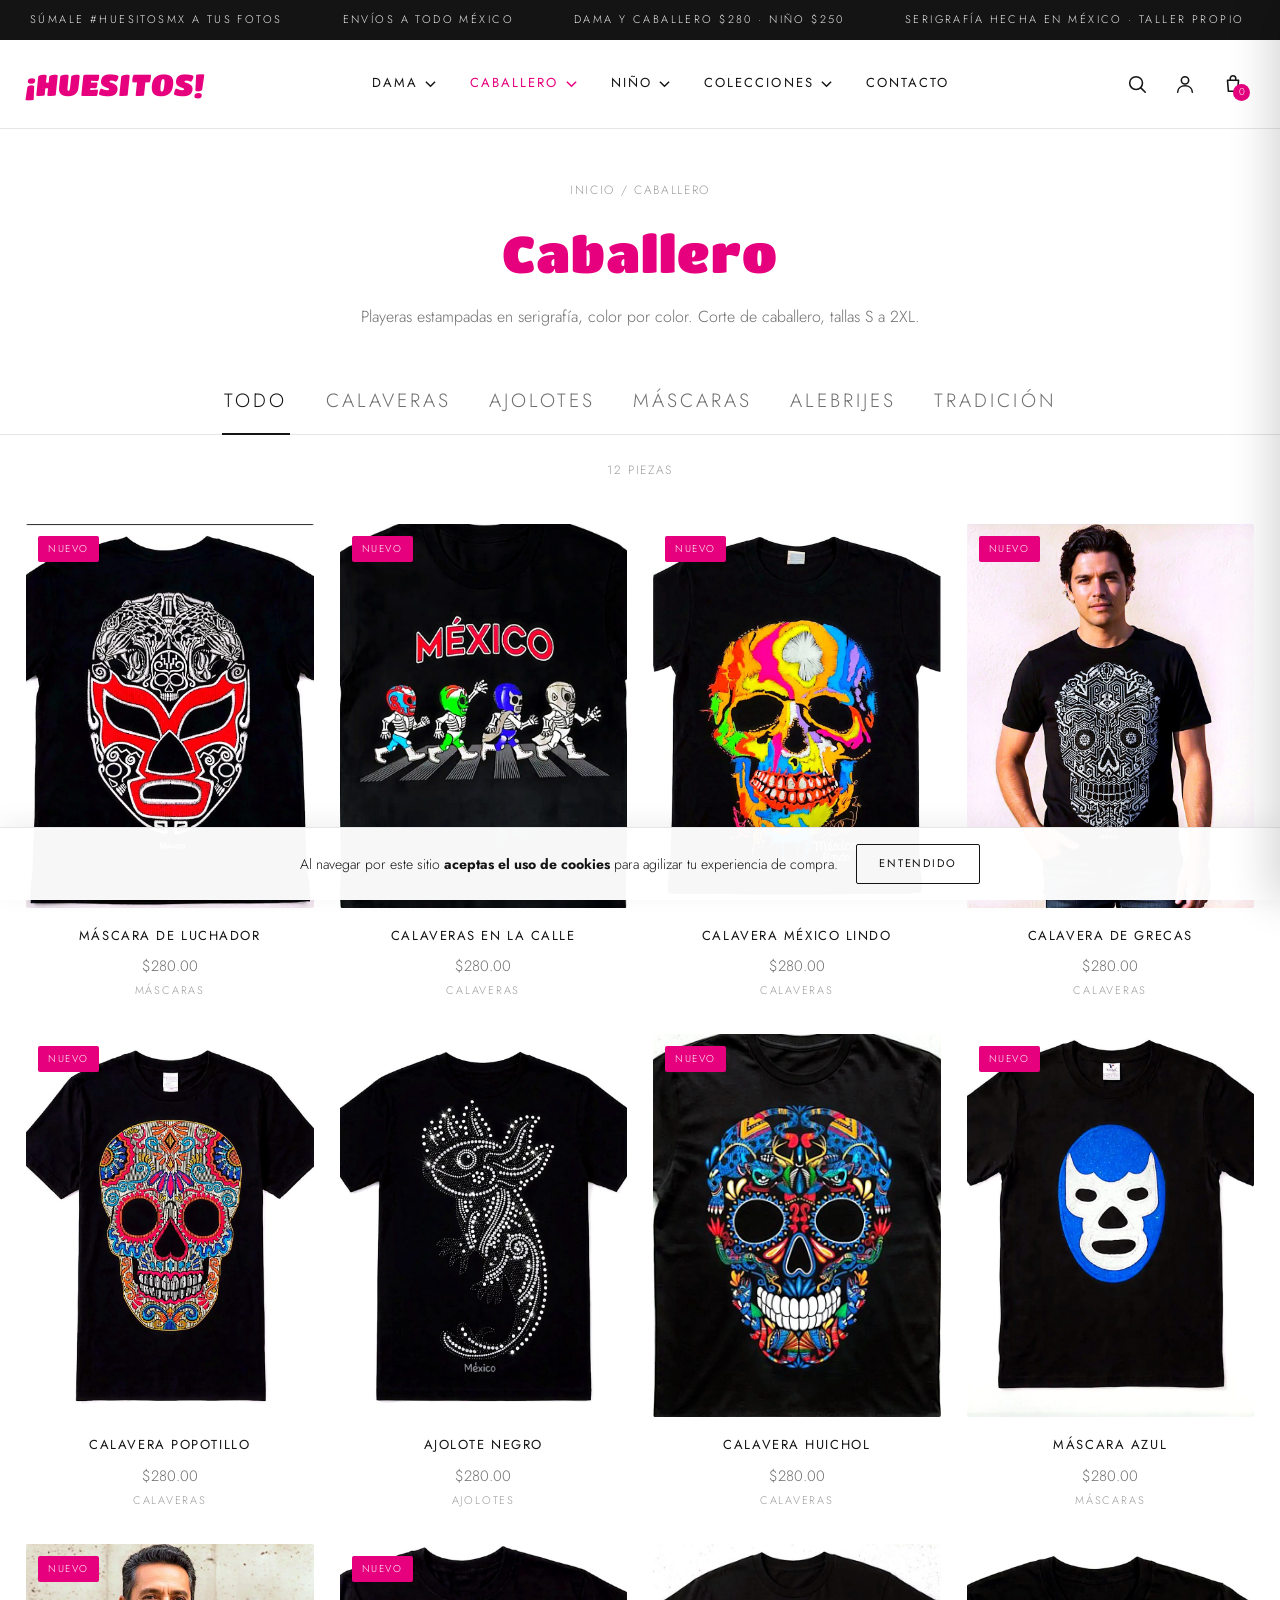
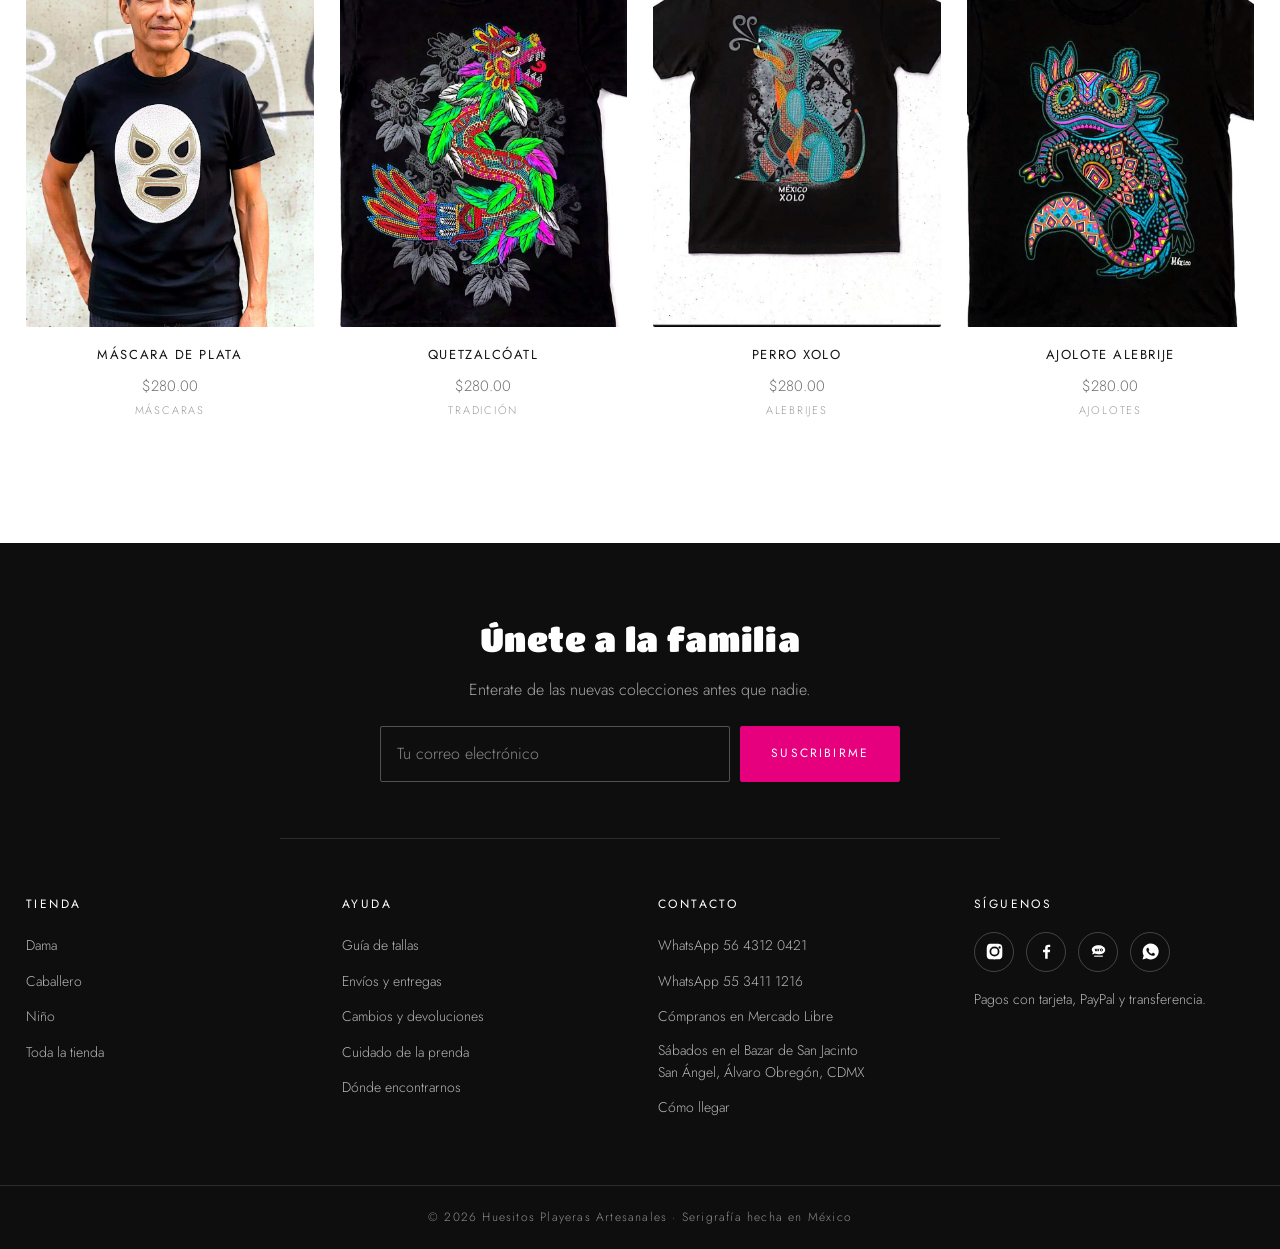
==== commit 413474ee: "Precio de niño a $250, foto en la historia y enlace a Mercado Libre Precio por pieza: - El catálogo " ====
--- a/caballero.html
+++ b/caballero.html
@@ -68,7 +68,7 @@
   <div class="avisos__pista" id="pista-avisos">
     <a href="https://www.instagram.com/playeras.huesitos/" target="_blank" rel="noopener">SÚMALE #HUESITOSMX A TUS FOTOS</a>
     <a href="index.html#ayuda">ENVÍOS A TODO MÉXICO</a>
-    <a href="tienda.html">TODA LA COLECCIÓN A $280 MXN</a>
+    <a href="tienda.html">DAMA Y CABALLERO $280 · NIÑO $250</a>
     <a href="index.html#nosotros">SERIGRAFÍA HECHA EN MÉXICO · TALLER PROPIO</a>
   </div>
 </div>
@@ -183,7 +183,7 @@
     Tu navegador tiene JavaScript desactivado, así que el catálogo no puede mostrarse.
     Actívalo para ver las piezas y los precios, o escríbenos por WhatsApp al
     <a href="https://wa.me/525643120421">56 4312 0421</a> y te mandamos las fotos.
-    Todas nuestras playeras cuestan $280.
+    Dama y caballero cuestan $280, y niño $250.
   </p>
 </noscript>
 
@@ -245,6 +245,7 @@
       <ul>
         <li><a href="https://wa.me/525643120421" target="_blank" rel="noopener">WhatsApp 56 4312 0421</a></li>
         <li><a href="https://wa.me/525534111216" target="_blank" rel="noopener">WhatsApp 55 3411 1216</a></li>
+        <li><a href="https://articulo.mercadolibre.com.mx/MLM-3304596441" target="_blank" rel="noopener">Cómpranos en Mercado Libre</a></li>
         <li><p>Sábados en el Bazar de San Jacinto<br>San Ángel, Álvaro Obregón, CDMX</p></li>
         <li><a href="https://www.google.com/maps/search/?api=1&amp;query=Bazar%20S%C3%A1bado%2C%20Plaza%20San%20Jacinto%2C%20San%20%C3%81ngel%2C%20%C3%81lvaro%20Obreg%C3%B3n%2C%20CDMX" target="_blank" rel="noopener">Cómo llegar</a></li>
       </ul>
@@ -258,6 +259,9 @@
         <a href="https://www.facebook.com/search/top?q=huesitos%20playeras%20artesanales" target="_blank" rel="noopener" aria-label="Facebook">
           <svg viewBox="0 0 24 24"><path d="M13.5 21v-8h2.7l.4-3.1h-3.1V7.9c0-.9.25-1.5 1.55-1.5H16.7V3.6a21 21 0 0 0-2.4-.12c-2.4 0-4 1.46-4 4.14V9.9H7.6V13h2.7v8Z"/></svg>
         </a>
+        <a href="https://articulo.mercadolibre.com.mx/MLM-3304596441" target="_blank" rel="noopener" aria-label="Mercado Libre">
+          <svg viewBox="0 0 24 24"><path d="M12 4.2c-4.7 0-8.5 2.5-8.5 5.6 0 1.2.6 2.3 1.6 3.2-.2.9-.7 1.8-1.5 2.5 1.4.1 2.6-.3 3.5-.9 1.4.6 3.1 1 4.9 1 4.7 0 8.5-2.5 8.5-5.6S16.7 4.2 12 4.2Zm-4 7.6-.9-3.4h1.3l.5 2.2.6-2.2h1.2l.6 2.2.5-2.2h1.3l-.9 3.4h-1.3l-.6-2.2-.6 2.2Zm7.7.1c-1.1 0-1.9-.7-1.9-1.8s.8-1.8 1.9-1.8 1.9.7 1.9 1.8-.8 1.8-1.9 1.8Zm0-2.7c-.5 0-.8.4-.8.9s.3.9.8.9.8-.4.8-.9-.3-.9-.8-.9Z"/><path d="M6.5 17.2h11v1.4h-11Z"/></svg>
+        </a>
         <a href="https://wa.me/525643120421" target="_blank" rel="noopener" aria-label="WhatsApp">
           <svg viewBox="0 0 24 24"><path d="M12 2a10 10 0 0 0-8.6 15L2 22l5.2-1.4A10 10 0 1 0 12 2Zm5.6 14.1c-.24.66-1.4 1.3-1.9 1.34-.5.05-.96.24-3.24-.68-2.73-1.1-4.44-3.9-4.57-4.08-.13-.18-1.08-1.44-1.08-2.75 0-1.3.68-1.95.93-2.22.24-.26.53-.33.7-.33h.5c.16 0 .38-.06.6.46.22.53.75 1.84.82 1.97.07.13.11.29.02.47-.09.18-.13.29-.26.44l-.4.46c-.13.13-.27.28-.11.55.15.26.68 1.12 1.46 1.82 1 .89 1.85 1.17 2.11 1.3.26.14.42.12.57-.07.16-.18.66-.77.84-1.03.17-.27.35-.22.58-.13.24.09 1.53.72 1.79.85.26.13.43.2.5.31.06.11.06.63-.18 1.29Z"/></svg>
         </a>
--- a/styles.css
+++ b/styles.css
@@ -363,20 +363,28 @@
 }
 .mosaico__pieza{
   position:relative; overflow:hidden; border-radius:3px;
-  min-height:340px;
+  min-height:400px;
   display:flex; align-items:flex-end;
   color:#fff;
   transition:transform .3s;
 }
 .mosaico__pieza:hover{transform:translateY(-4px)}
+/* la foto va hasta el fondo; el degradado encima para que el nombre se lea */
+.mosaico__pieza img{
+  position:absolute; inset:0; z-index:0;
+  width:100%; height:100%; object-fit:cover;
+  transition:transform .5s;
+}
+.mosaico__pieza:hover img{transform:scale(1.04)}
 .mosaico__pieza::after{
-  content:""; position:absolute; inset:0;
-  background:linear-gradient(180deg,transparent 40%,rgba(0,0,0,.6));
+  content:""; position:absolute; inset:0; z-index:1;
+  background:linear-gradient(180deg,transparent 35%,rgba(0,0,0,.72));
 }
 .mosaico__pieza span{
-  position:relative; z-index:1;
+  position:relative; z-index:2;
   padding:24px;
   font-family:var(--titulo); font-size:22px; letter-spacing:.04em;
+  text-shadow:0 2px 14px rgba(0,0,0,.5);
 }
 .mosaico__pieza--calaveras{background:linear-gradient(150deg,#3b2a4d,#8e4d9e)}
 .mosaico__pieza--ajolotes{background:linear-gradient(150deg,#0a5a6b,#31c0b8)}
@@ -415,10 +423,11 @@
   display:grid; grid-template-columns:1fr 1fr; gap:56px; align-items:center;
 }
 .nosotros__lienzo{
-  min-height:440px; border-radius:3px;
+  min-height:440px; border-radius:3px; overflow:hidden;
   background:linear-gradient(140deg,#1d1b2a 0%,#4b2a4f 45%,#e6007e 130%);
   display:flex; align-items:center; justify-content:center;
 }
+.nosotros__lienzo img{width:100%; height:100%; min-height:440px; object-fit:cover}
 .nosotros__lienzo svg{width:62%; max-width:340px; color:#241f2e}
 .nosotros h2{
   font-family:var(--titulo); font-size:clamp(26px,3vw,40px); margin-bottom:18px;
@@ -539,7 +548,11 @@
   display:grid; grid-template-columns:1.1fr .9fr; gap:60px;
 }
 
-.ficha__galeria{display:grid; grid-template-columns:1fr; gap:14px}
+/* la primera foto va grande; las demás en dos columnas, para que la
+   ficha no se vuelva una tira larguísima cuando hay cuatro o cinco */
+.ficha__galeria{display:grid; grid-template-columns:1fr 1fr; gap:14px}
+.ficha__imagen:first-child{grid-column:1 / -1; aspect-ratio:4/5}
+.ficha__galeria .ficha__imagen{aspect-ratio:3/4}
 .ficha__imagen{
   display:flex; align-items:center; justify-content:center;
   aspect-ratio:4/5; background:var(--hueso); border-radius:3px; overflow:hidden;
